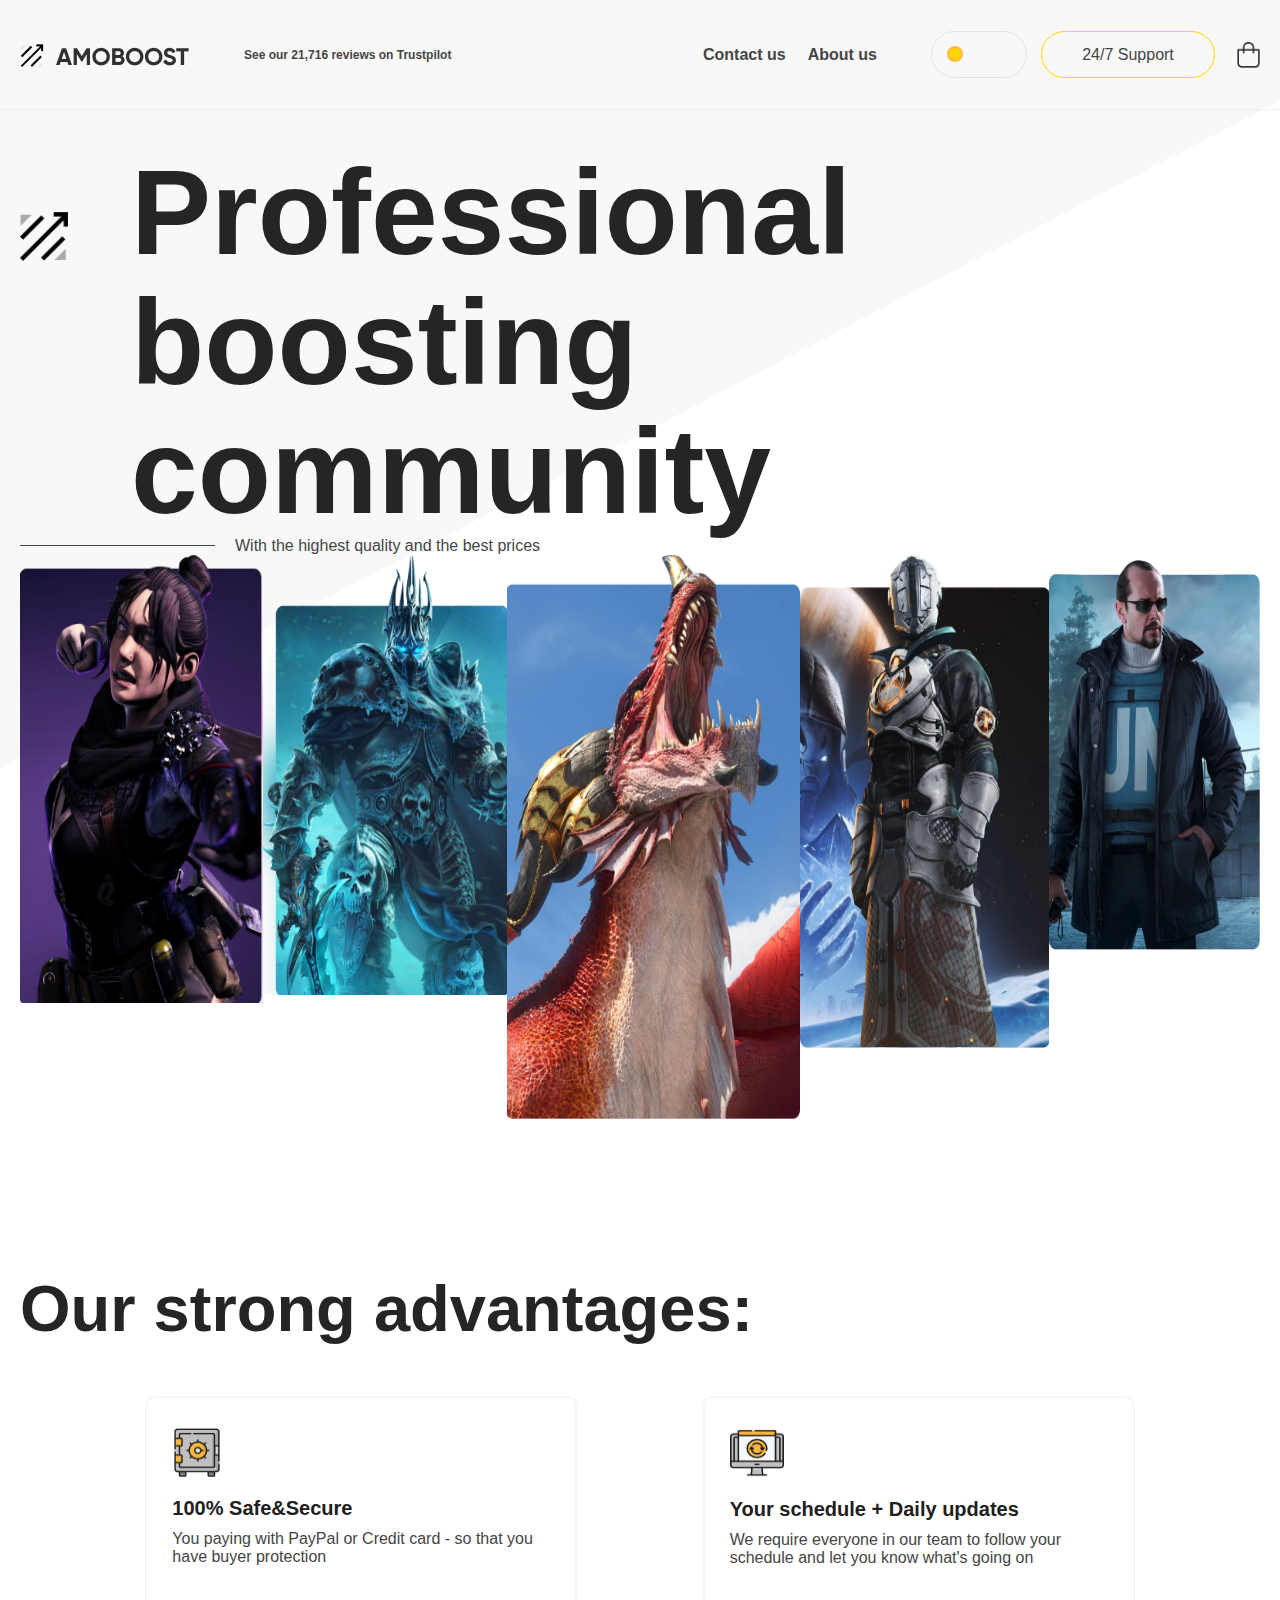
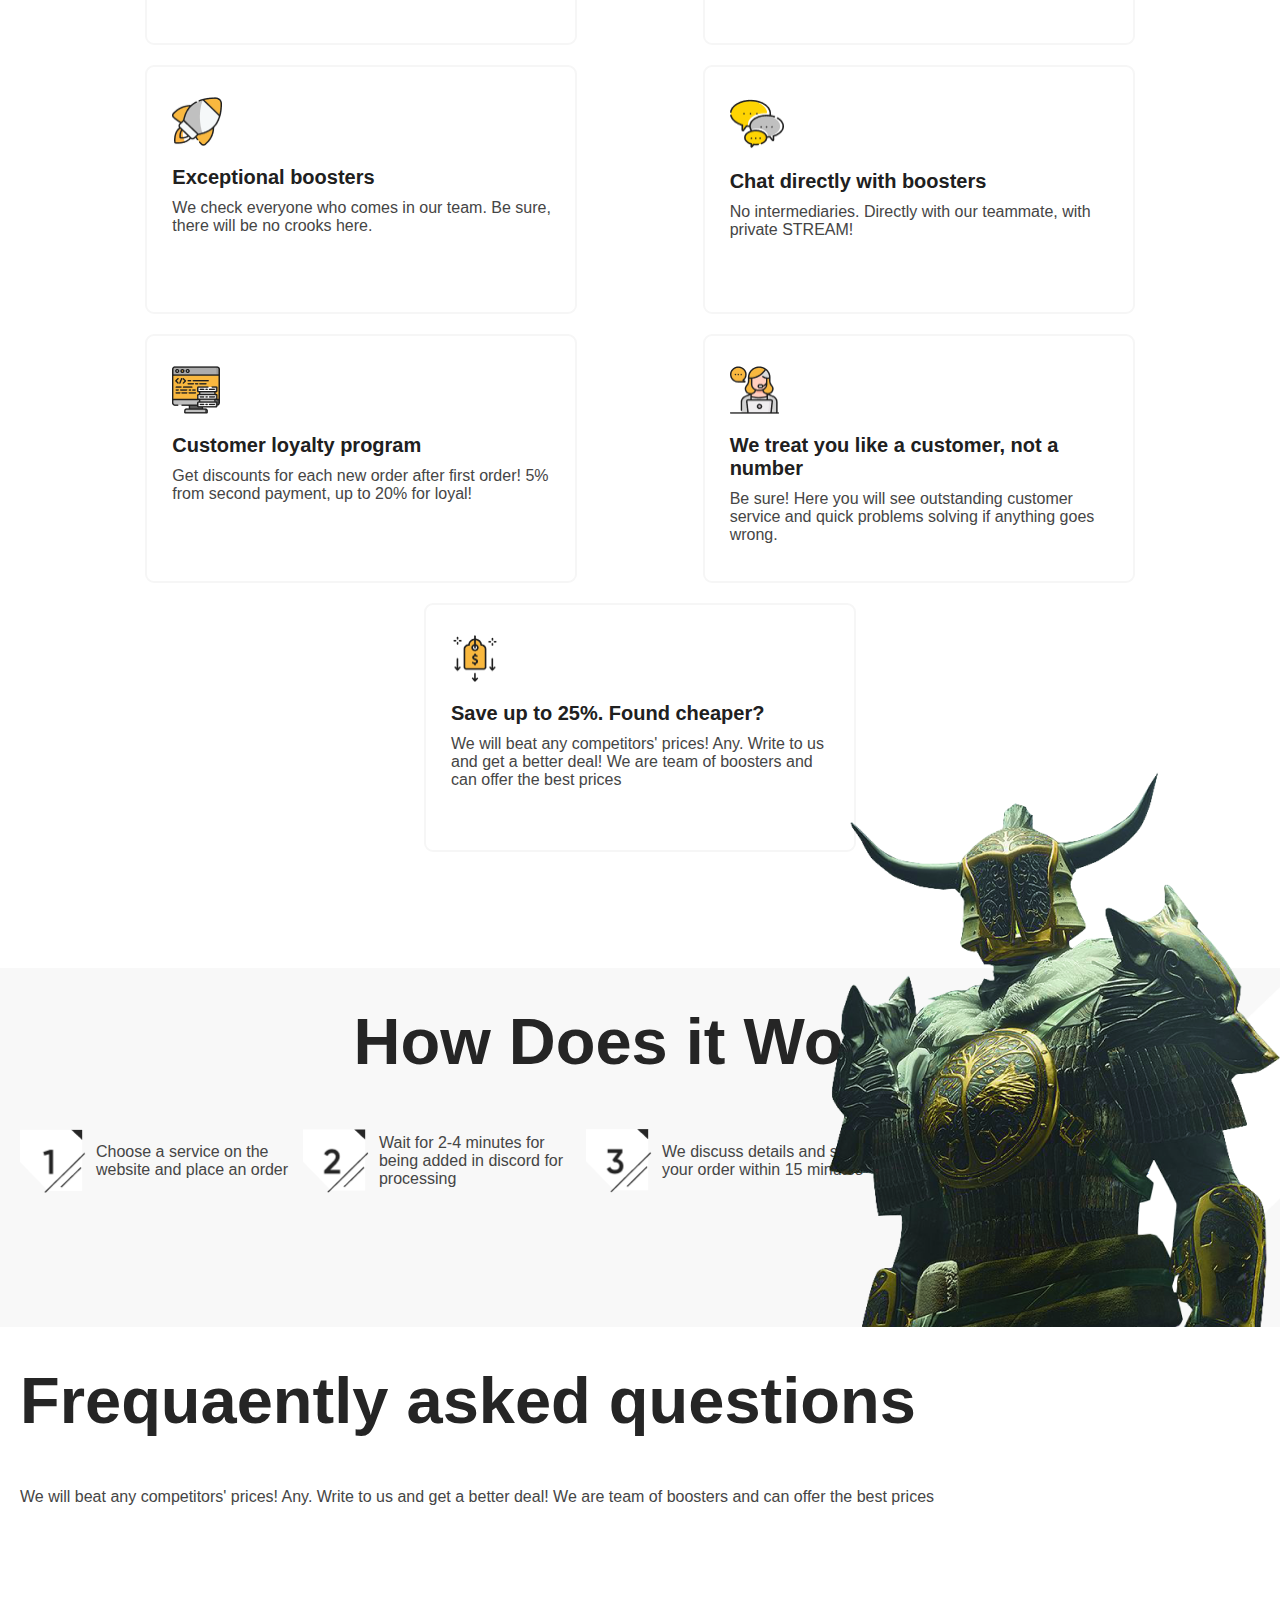
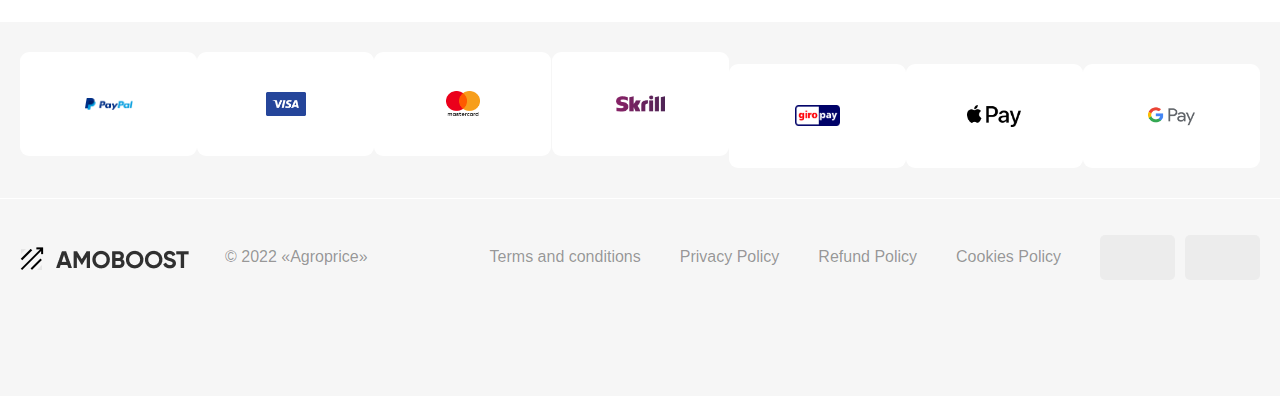
==== index.html @ 6c69661b "html" ====
<!DOCTYPE html>
<html lang="en">
  <head>
    <meta charset="UTF-8" />
    <meta http-equiv="X-UA-Compatible" content="IE=edge" />
    <meta name="viewport" content="width=device-width, initial-scale=1.0" />
    <title>AMOBOOST</title>
    <link href="https://fonts.cdnfonts.com/css/gilroy-bold" rel="stylesheet" />
    <link rel="stylesheet" href="style.css" />
  </head>
  <body>
    <header class="header">
      <div class="container header__contaiter">
        <div class="header__left-part">
          <img class="logo" src="./images/logo.png" alt="logo" />
        <p class="header__text">See our 21,716 reviews on Trustpilot</p>
        </div>
        <div class="header__right-part">
        <nav class="header__nav">
          
          <ul class="list header__transition">
            <li class="header__transition-item">Contact us</li>
            <li class="header__transition-item">About us</li></nav>
          </ul>
          <ul class="list header__switch ">
            <li></li>
            <li></li>
          </ul>
          <a class="link header__sap" class="link" href="">24/7 Support
</a>
          <a class="link header__basket" class="link" href="">  
            <img src="./images/Group.png" alt="" width="23" height="27">
          </a>
          </div>
      </div>
    </header>
    <main>
      <section class="section hero">
        <div class="container hero__container">
            <div class="hero__wrap" >
          <img class="hero__img" src="./images/logo_2.png" alt="" width="48" height="49" />
          <h1 class="title">Professional boosting community</h1>
          </div>
          <p class="hero_text">With the highest quality and the best prices</p>
       <img class="img-dragon" src="./images/Group 11_mob.png" alt="" width="320" height="292">
            <ul class="list hero__cardgame">
        <li><img src="./images/img.png" alt="" width="171" height="250"></li>
        <li><img src="./images/Img_1.png" alt="" width="156" height="221"></li>
        <li><img src="./images/Group-8.png" alt="" width="151" height="240"></li>
        
        <li><img src="./images/Group-9.png" alt="" width="150" height="230"></li>
       </ul>
       <div class="list hero__cardgame-tablet">
        <div>
          <img src="./images/img.png" alt="" width="168" height="256">
          <img src="./images/Img_1.png" alt="" width="170" height="246">
        </div><img src="./images/Group-11.png" alt="" width="320" height="473">
        <div><img src="./images/Group-8.png" alt="" width="168" height="256"><img src="./images/Group-9.png" alt="" width="167" height="243"></div>

       </div>
          <ul class="list hero__cardgame-desk">
          <li><img src="./images/Img_1.png" alt="" width="316" height="448"></li>
          <li><img src="./images/img.png" alt="" width="317" height="440"></li>
          <li><img src="./images/Group-11.png" alt="" width="382" height="564"></li>
          <li><img src="./images/Group-8.png" alt="" width="324" height="493"></li>
          <li><img src="./images/Group-9.png" alt="" width="274" height="395"></li>
        </ul>
      </section>
      <section class="section advantages">
        <div class="container advantages__container">
          <h2 class="secondary__title">Our strong advantages:</h2>
          <ul class="list advantages__list">
            <li class="advantages__item">
              <div class="adv_inner">
              <img class="advantages__img" src="./images/safe-deposit.png" alt="" width="50" height="49" />
              <h3 class="advantages__title">100% Safe&Secure</h3>
              <p class="advantages__text">You paying with PayPal or Credit card - so that you have buyer protection</p>
            </div>
            </li>
            <li class="advantages__item">
               <div class="adv_inner">
              <img class="advantages__img" src="./images/software.png" alt="" width="54" height="50" />
              <h3 class="advantages__title">Your schedule + Daily updates</h3>
              <p class="advantages__text">
                We require everyone in our team to follow your schedule and let you know what's going on
              </p></div>
            </li>
            <li class="advantages__item">
             <div class="adv_inner">
              <img class="advantages__img" src="./images/career.png" alt="" width="50" height="49" />
              <h3 class="advantages__title">Exceptional boosters</h3>
              <p class="advantages__text">
                We check everyone who comes in our team. Be sure, there will be no crooks here.
              </p></div>
            </li>
            <li class="advantages__item">
              <div class="adv_inner">
              <img class="advantages__img" src="./images/chat-box.png" alt="" width="54" height="53" />
              <h3 class="advantages__title">Chat directly with boosters</h3>
              <p class="advantages__text">No intermediaries. Directly with our teammate, with private STREAM!</p>
            </div></li>
            <li class="advantages__item">
              <div class="adv_inner">
              <img class="advantages__img" src="./images/data.png" alt="" width="48" height="48" />
              <h3 class="advantages__title">Сustomer loyalty program</h3>
              <p class="advantages__text">
                Get discounts for each new order after first order! 5% from second payment, up to 20% for loyal!
              </p></div>
            </li>
            <li class="advantages__item">
              <div class="adv_inner">
              <img class="advantages__img" src="./images/customer-service.png" alt="" width="49" height="48" />
              <h3 class="advantages__title">We treat you like a customer, not a number</h3>
              <p class="advantages__text">
                Be sure! Here you will see outstanding customer service and quick problems solving if anything goes
                wrong.
              </p></div>
            </li>
            <li class="advantages__item">
              <div class="adv_inner">
              <img class="advantages__img" src="./images/price-tag.png" alt="" width="48" height="47" />
              <h3 class="advantages__title">Save up to 25%. Found cheaper?</h3>
              <p class="advantages__text">
                We will beat any competitors' prices! Any. Write to us and get a better deal! We are team of boosters
                and can offer the best prices
              </p></div>
            </li>
          </ul>
        </div>
      </section>
      <section class="section howwork">
        <div class="container howwork__container">
          <h2 class="secondary__title">How Does it Work:</h2>
          
          <ul class="list howwork__list">
            <li class="howwork__item">
              <img src="./images/1.png" alt="" width="66" height="64" />
              <p class="howwork__text">Choose a service on the website and place an order</p>
            </li>
            <li class="howwork__item">
              <img src="./images/2.png" alt="" width="66" height="64" />
              <p class="howwork__text">Wait for 2-4 minutes for being added in discord for processing</p>
            </li>
            <li class="howwork__item">
              <img src="./images/3.png" alt="" width="66" height="64" />
              <p class="howwork__text">We discuss details and start your order within 15 minutes</p>
            </li>
            <li class="howwork__item">
              <img src="./images/4.png" alt="" width="66" height="64" />
              <p class="howwork__text">After completion leave a review to let others make the right choice!</p>
            </li>
          </ul>
       
          <img class="howwork__img" src="./images/111111.png" alt="" width="451" height="555">
        </div>
        </div>
      </section>
      <section class="section">
        <div class="container">
          <div>
            <h2 class="secondary__title">Frequaently asked questions</h2>
            <p>
              We will beat any competitors' prices! Any. Write to us and get a better deal! We are team of boosters and
              can offer the best prices
            </p>
          </div>
          <div></div>
        </div>
      </section>
      <section class="section payment">
        <div class="container payment__container">
          <ul class="list payment__list">
            <li class="payment__item">
              <img class="payment__img" src="./images/Square.png" alt="" width="48" ; height="12" />
            </li>
            <li class="payment__item">
              <img class="payment__img" src="./images/visa.png" alt="" width="40" ; height="24" />
            </li>
            <li class="payment__item">
              <img class="payment__img" src="./images/Mastercard-logo.png" alt="" width="34" ; height="25" />
            </li>
            <li class="payment__item">
              <img class="payment__img" src="./images/Skrill_logo.png" alt="" width="49" ; height="17" />
            </li>
            <li class="payment__item">
              <img class="payment__img" src="./images/giropay.png" alt="" width="45" ; height="21" />
            </li>
            <li class="payment__item">
              <img class="payment__img" src="./images/Apple_Pay_logo.png" alt="" width="54" ; height="22" />
            </li>
            <li class="payment__item">
              <img class="payment__img" src="./images/Google_Pay_Logo.png" alt="" width="47" ; height="22" />
            </li>
          </ul>
        </div>
      </section>
    </main>
    <footer>
      <div class="container footer__container">
        <div class="footer__left-part">
      <img src="./images/logo.png" alt="logo" />
      <p class="footer__text">© 2022 «Agroprice»</p></div>
      <div class="footer__right-part">
      <ul class="list footer__list-nav">
        <li class="footer__item-nav">
          <a class="link" href="">Terms and conditions</a> </li>
        <li class="footer__item-nav"><a class="link" href="">Privacy Policy</a></li>
        <li class="footer__item-nav"><a class="link" href="">Refund Policy</a></li>
        <li class="footer__item-nav"><a class="link" href="">Cookies Policy</a></li>
      </ul>
<ul class="list footer__switch-lang">
  <li></li>
  <li></li>
</ul>
<ul class="list footer__switch-cash">
  <li></li>
  <li></li>
</ul></div></div>
    </footer>
  </body>
</html>
---- style.css ----
:root {
  --main--color: #f6f6f6;
  --main-text-color: #454545;
  --accent-color: #ffd600;
  --secondary-accent-color: #50bd7c;
  --title-color: #252525;
  --secondary-title-color: #202020;
}
html {
  box-sizing: border-box;
}

h1,
h2,
h3,
p,
ul {
  margin: 0;
  padding: 0;
}

body {
  font-family: 'gilroy-bold', sans-serif;
  font-weight: 500;
  font-size: 16px;
  color: var(--main-text-color);
  margin: 0;
  background-image: url(./images/bg-hero.png);
  background-repeat: no-repeat;
  background-size: contain;
}

@media screen and (min-width: 768px) {
  body {
    background-image: url(./images/bg-hero-tablet.png);
  }
}
@media screen and (min-width: 1200px) {
  body {
    background-image: url(./images/bg-hero-desk.png);
  }
}

.link {
  text-decoration: none;
  color: inherit;
}

.list {
  list-style-type: none;
}

.container {
  max-width: 1800px;
  margin: 0 auto;
  padding: 0 20px 55px 20px;
}
@media screen and (min-width: 768px) {
  .container {
    padding-bottom: 65px;
  }
}
@media screen and (min-width: 1200px) {
  .container {
    padding-top: 36px;
    padding-bottom: 116px;
  }
}

.title {
  font-size: 28px;
  color: var(--title-color);
  line-height: 1.08;
}
@media screen and (min-width: 768px) {
  .title {
    font-size: 65px;
  }
}
@media screen and (min-width: 1200px) {
  .title {
    font-size: 120px;
  }
}

img {
  display: block;
  max-width: 100%;
}
.header {
  height: 112px;
}
.header__contaiter {
  display: flex;
  align-items: center;
  justify-content: space-between;
  border-bottom: 1px solid #efefef;
  padding-top: 31px;
  padding-bottom: 31px;
}
.header__left-part,
.header__right-part {
  display: flex;
  flex-wrap: wrap;
  align-items: center;
}
.logo {
  margin-right: 19px;
}
.header__nav {
  display: flex;
}
.header__text {
  font-size: 12px;
  font-weight: 700;
}
.header__transition {
  display: flex;
  font-weight: 700;
  margin-right: 54px;
}
.header__transition-item:last-child {
  margin-right: 0;
}
.header__transition-item {
  margin-right: 22px;
}
.header__transition-item:hover {
  color: var(--accent-color);
}
.header__switch {
  width: 94px;
  height: 45px;
  border: 1px solid rgba(0, 0, 0, 0.08);
  border-radius: 100px;
  margin-right: 14px;
}
.header__switch::before {
  content: '';
  display: inline-block;
  width: 12px;
  height: 12px;
  margin-top: 14px;
  margin-left: 15px;
  border: 2px solid #ffb74d;
  background-color: var(--accent-color);
  border-radius: 50%;
}
.header__sap {
  display: flex;
  flex-wrap: wrap;
  justify-content: center;
  align-content: center;
  width: 172px;
  height: 45px;
  border: 1px solid var(--accent-color);
  border-radius: 100px;
  margin-right: 22px;
}
.header__sap:hover {
  background-color: var(--accent-color);
}
.title {
  font-size: 28px;
  font-weight: 900;
  color: var(--title-color);
}
@media screen and (min-width: 768px) {
  .title {
    font-size: 65px;
  }
}
@media screen and (min-width: 1200px) {
  .title {
    font-size: 120px;
  }
}
.hero__wrap {
  display: flex;
}
.hero__img {
  padding-top: 64px;
  margin-right: 63px;
}
.hero_text {
  display: flex;
  align-items: center;
}
.hero_text::before {
  content: '';
  display: inline-block;
  width: 195px;
  height: 1px;
  margin-right: 20px;
  background-color: currentColor;
}
@media screen and (min-width: 768px) {
  .img-dragon {
    display: none;
  }
}
.hero__cardgame {
  column-count: 2;
}
@media screen and (min-width: 768px) {
  .hero__cardgame {
    display: none;
  }
}
.hero__cardgame-tablet {
  display: none;
}
@media screen and (min-width: 768px) {
  .hero__cardgame-tablet {
    display: flex;
  }
}
@media screen and (min-width: 1200px) {
  .hero__cardgame-tablet {
    display: none;
  }
}
.hero__cardgame-desk {
  display: none;
}
@media screen and (min-width: 1200px) {
  .hero__cardgame-desk {
    display: flex;
    justify-content: space-between;
  }
}
.advantages__list {
  display: flex;
  flex-wrap: wrap;
}

@media screen and (min-width: 1200px) {
  .advantages__list {
    justify-content: space-evenly;
  }
}
.advantages__item {
  width: 320px;
  height: 191px;
  border: 2px solid var(--main--color);
  border-radius: 9px;
  margin-bottom: 20px;
}
@media screen and (min-width: 768px) {
  .advantages__item {
    width: 355px;
    height: 239px;
  }
}
@media screen and (min-width: 1200px) {
  .advantages__item {
    width: 428px;
    height: 245px;
  }
}
.advantages__item:last-child {
  margin-bottom: 0;
}
.adv_inner {
  padding: 30px 15px 15px 25px;
}
.advantages__img {
  margin-bottom: 20px;
}
.advantages__title {
  font-size: 18px;
  font-weight: 700;
  margin-bottom: 10px;
  color: var(--secondary-title-color);
}
@media screen and (min-width: 768px) {
  .advantages__title {
    font-size: 20px;
  }
}

.howwork {
  background-color: var(--main--color);
}
@media screen and (min-width: 768px) {
  .howwork {
    background-image: url(./images/bg.png);
    background-repeat: no-repeat;
    background-size: cover;
  }
}
@media screen and (min-width: 1200px) {
  .howwork {
    background-image: url(./images/bg-desk.png);
  }
}
.howwork__container {
  position: relative;
}
.howwork .secondary__title {
  text-align: center;
}
.howwork__inner {
  display: flex;
}
@media screen and (min-width: 768px) {
  .howwork__list {
    column-count: 2;
  }
}
@media screen and (min-width: 1200px) {
  .howwork__list {
    display: flex;
  }
}
.howwork__item {
  display: flex;
  align-items: center;
  margin-bottom: 18px;
}
.howwork__item:last-child {
  margin-bottom: 0;
}
@media screen and (min-width: 1200px) {
  .howwork__item {
    width: 283px;
  }
}
.howwork__text {
  margin-left: 10px;
}

.howwork__img {
  display: none;
}
@media screen and (min-width: 1200px) {
  .howwork__img {
    display: block;
    position: absolute;
    right: 0;
    bottom: 0;
  }
}
.secondary__title {
  font-size: 28px;
  font-weight: 800;
  color: var(--title-color);
  margin-bottom: 22px;
}
@media screen and (min-width: 768px) {
  .secondary__title {
    font-size: 45px;
    margin-bottom: 38px;
  }
}
@media screen and (min-width: 1200px) {
  .secondary__title {
    font-size: 65px;
    margin-bottom: 50px;
  }
}
.payment {
  background-color: var(--main--color);
}
.payment__container {
  padding-top: 30px;
  padding-bottom: 30px;
  border-bottom: 1px solid #ffffff;
}
.payment__list {
  display: flex;
  flex-wrap: wrap;
  justify-content: space-evenly;
}
.payment__item {
  display: flex;
  flex-wrap: wrap;
  align-content: center;
  width: 73px;
  height: 42px;
  background-color: #ffffff;
  border-radius: 9px;
}
@media screen and (min-width: 768px) {
  .payment__item {
    width: 167px;
    height: 97px;
  }
}
@media screen and (min-width: 1200px) {
  .payment__item {
    width: 177px;
    height: 104px;
  }
}
.payment__item:nth-child(n + 5) {
  margin-top: 12px;
}
.payment__img {
  margin: 0 auto;
  max-width: 90%;
}
footer {
  background-color: var(--main--color);
}
.footer__container {
  display: flex;
  flex-wrap: wrap;
  justify-content: space-between;
}
.footer__text {
  font-weight: 300;
  color: rgba(16, 16, 16, 0.43);
}
.footer__left-part,
.footer__right-part {
  display: flex;
  flex-wrap: wrap;
  align-items: center;
}
.footer__list-nav {
  display: flex;
  flex-wrap: wrap;
}
.footer__item-nav {
  margin-right: 39px;
  font-weight: 300;
  color: rgba(16, 16, 16, 0.43);
}
.footer__switch-lang,
.footer__switch-cash {
  width: 75px;
  height: 45px;
  background: rgba(0, 0, 0, 0.04);
  border-radius: 5px;
}
.footer__switch-lang {
  margin-right: 10px;
}
/*Terms and conditions*/
.terms__title {
}
.terms__text {
}
.terms__title-secondary {
}
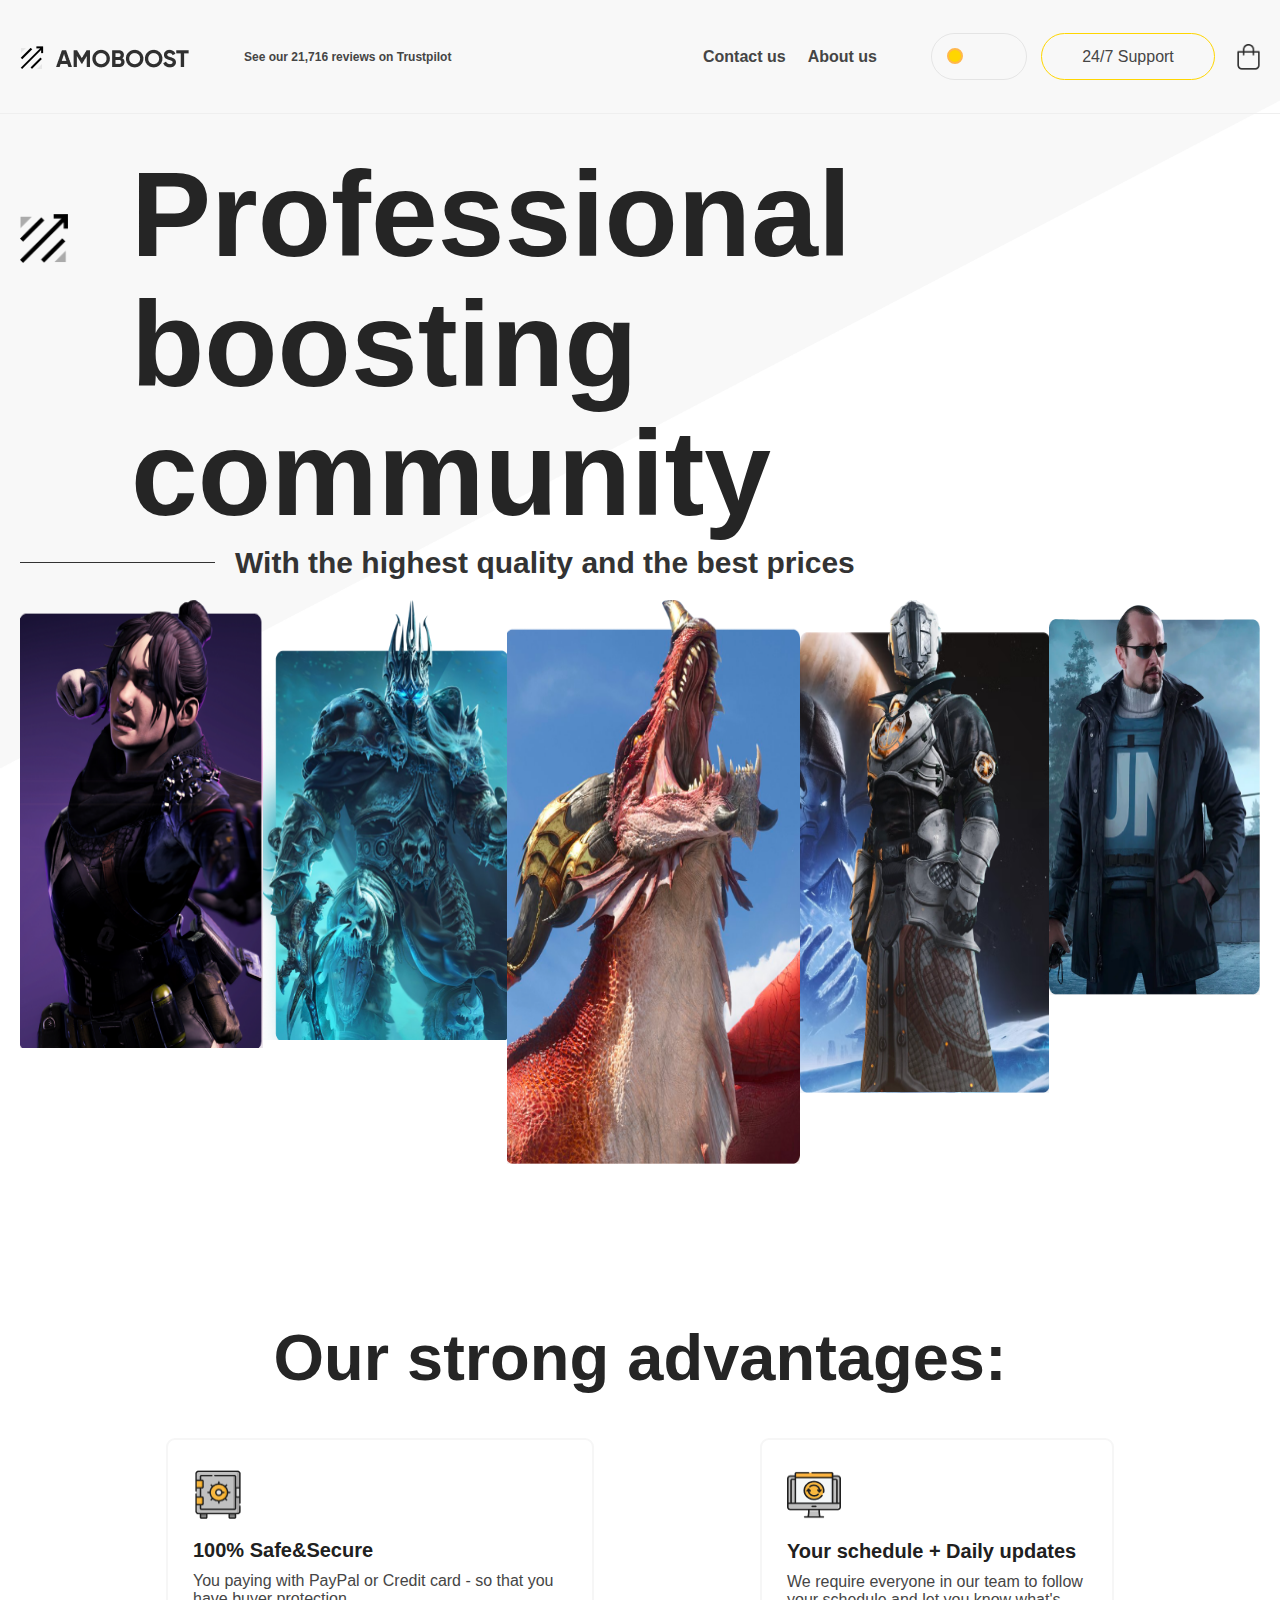
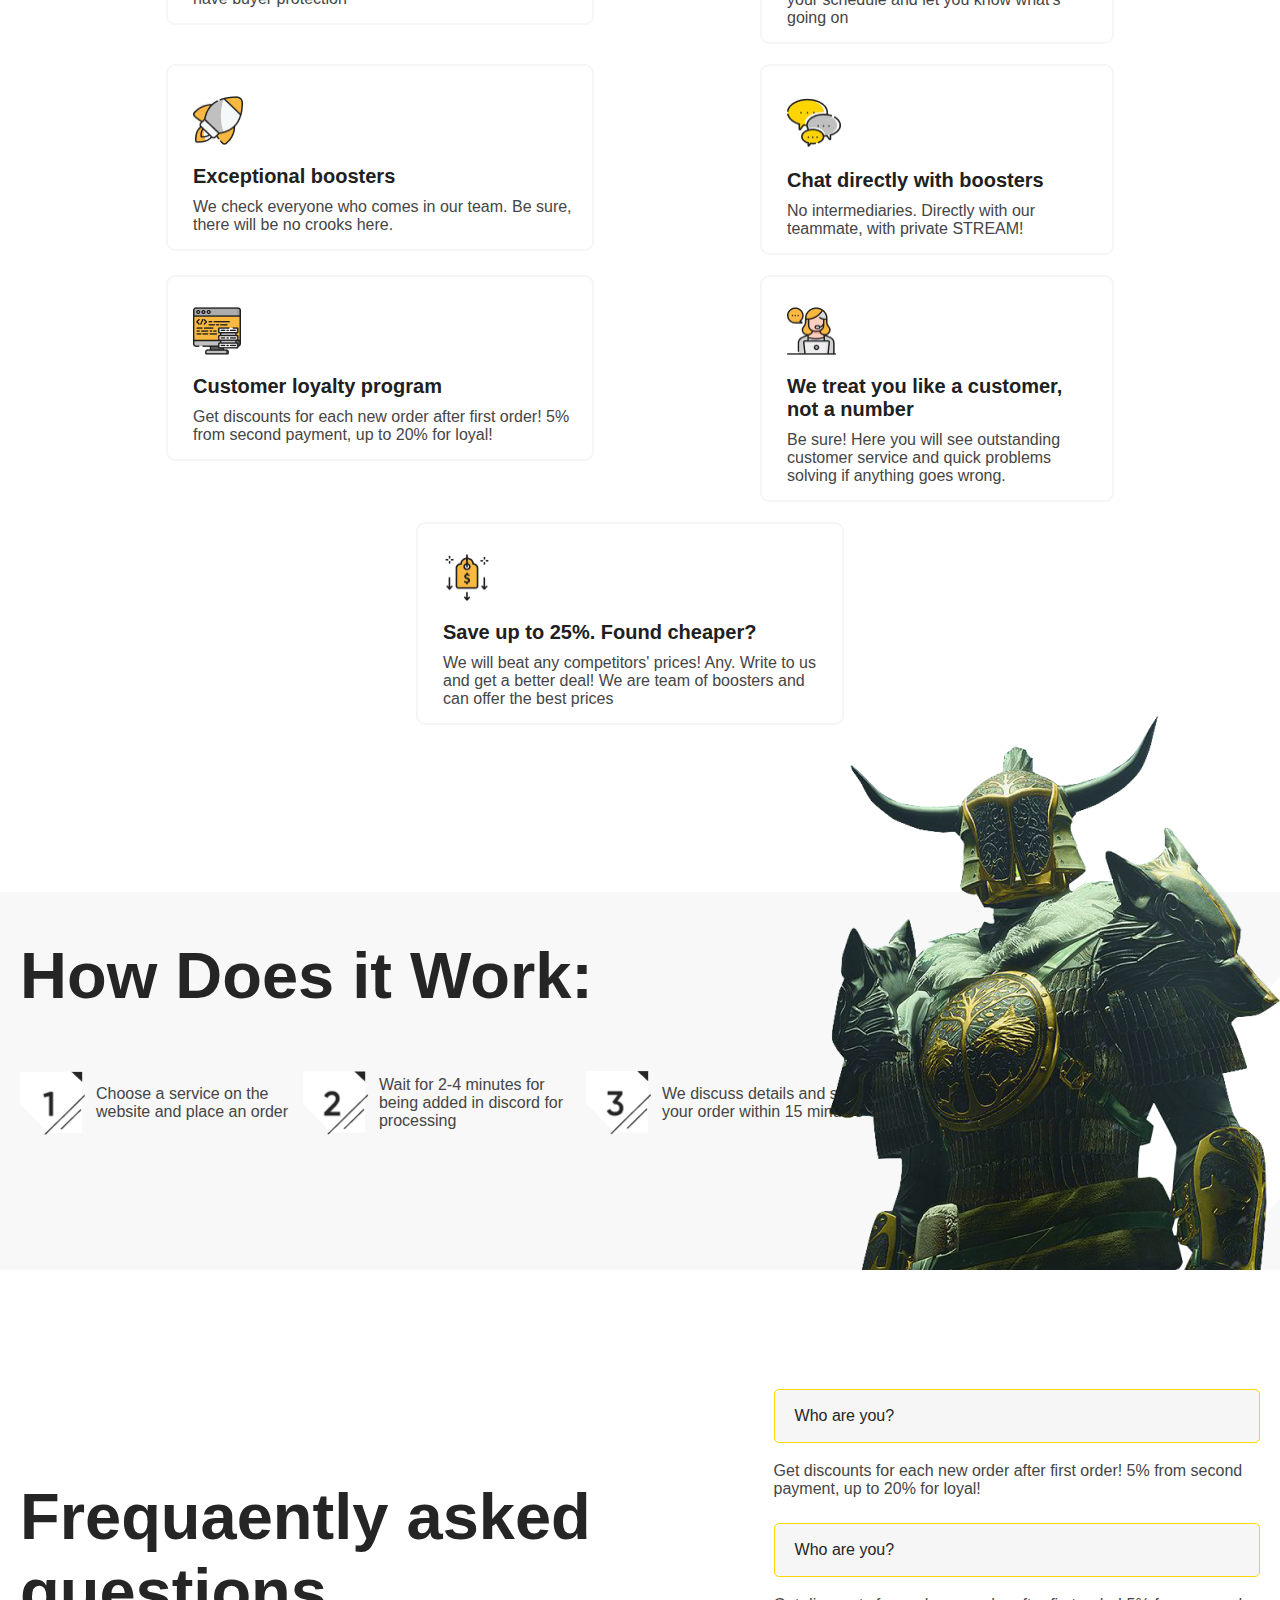
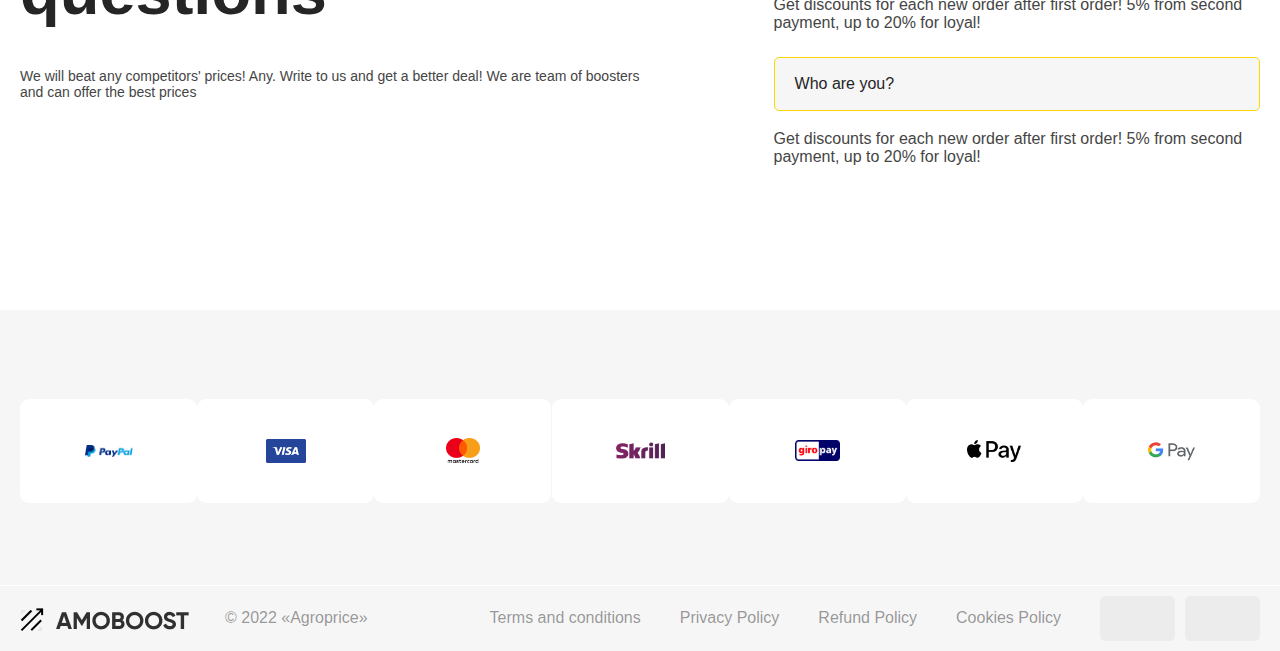
==== commit 116b68aa: "edits" ====
--- a/index.html
+++ b/index.html
@@ -68,19 +68,19 @@
       </section>
       <section class="section advantages">
         <div class="container advantages__container">
-          <h2 class="secondary__title">Our strong advantages:</h2>
+          <h2 class="secondary__title advantages__title">Our strong advantages:</h2>
           <ul class="list advantages__list">
             <li class="advantages__item">
               <div class="adv_inner">
               <img class="advantages__img" src="./images/safe-deposit.png" alt="" width="50" height="49" />
-              <h3 class="advantages__title">100% Safe&Secure</h3>
+              <h3 class="advantages__title-secondary">100% Safe&Secure</h3>
               <p class="advantages__text">You paying with PayPal or Credit card - so that you have buyer protection</p>
             </div>
             </li>
             <li class="advantages__item">
                <div class="adv_inner">
               <img class="advantages__img" src="./images/software.png" alt="" width="54" height="50" />
-              <h3 class="advantages__title">Your schedule + Daily updates</h3>
+              <h3 class="advantages__title-secondary">Your schedule + Daily updates</h3>
               <p class="advantages__text">
                 We require everyone in our team to follow your schedule and let you know what's going on
               </p></div>
@@ -88,7 +88,7 @@
             <li class="advantages__item">
              <div class="adv_inner">
               <img class="advantages__img" src="./images/career.png" alt="" width="50" height="49" />
-              <h3 class="advantages__title">Exceptional boosters</h3>
+              <h3 class="advantages__title-secondary">Exceptional boosters</h3>
               <p class="advantages__text">
                 We check everyone who comes in our team. Be sure, there will be no crooks here.
               </p></div>
@@ -96,13 +96,13 @@
             <li class="advantages__item">
               <div class="adv_inner">
               <img class="advantages__img" src="./images/chat-box.png" alt="" width="54" height="53" />
-              <h3 class="advantages__title">Chat directly with boosters</h3>
+              <h3 class="advantages__title-secondary">Chat directly with boosters</h3>
               <p class="advantages__text">No intermediaries. Directly with our teammate, with private STREAM!</p>
             </div></li>
             <li class="advantages__item">
               <div class="adv_inner">
               <img class="advantages__img" src="./images/data.png" alt="" width="48" height="48" />
-              <h3 class="advantages__title">Сustomer loyalty program</h3>
+              <h3 class="advantages__title-secondary">Сustomer loyalty program</h3>
               <p class="advantages__text">
                 Get discounts for each new order after first order! 5% from second payment, up to 20% for loyal!
               </p></div>
@@ -110,7 +110,7 @@
             <li class="advantages__item">
               <div class="adv_inner">
               <img class="advantages__img" src="./images/customer-service.png" alt="" width="49" height="48" />
-              <h3 class="advantages__title">We treat you like a customer, not a number</h3>
+              <h3 class="advantages__title-secondary">We treat you like a customer, not a number</h3>
               <p class="advantages__text">
                 Be sure! Here you will see outstanding customer service and quick problems solving if anything goes
                 wrong.
@@ -119,7 +119,7 @@
             <li class="advantages__item">
               <div class="adv_inner">
               <img class="advantages__img" src="./images/price-tag.png" alt="" width="48" height="47" />
-              <h3 class="advantages__title">Save up to 25%. Found cheaper?</h3>
+              <h3 class="advantages__title-secondary">Save up to 25%. Found cheaper?</h3>
               <p class="advantages__text">
                 We will beat any competitors' prices! Any. Write to us and get a better deal! We are team of boosters
                 and can offer the best prices
@@ -130,7 +130,7 @@
       </section>
       <section class="section howwork">
         <div class="container howwork__container">
-          <h2 class="secondary__title">How Does it Work:</h2>
+          <h2 class="secondary__title howwork__title">How Does it Work:</h2>
           
           <ul class="list howwork__list">
             <li class="howwork__item">
@@ -153,19 +153,36 @@
        
           <img class="howwork__img" src="./images/111111.png" alt="" width="451" height="555">
         </div>
-        </div>
-      </section>
-      <section class="section">
-        <div class="container">
-          <div>
-            <h2 class="secondary__title">Frequaently asked questions</h2>
-            <p>
+        
+      </section>
+      <section class="section questions">
+        <div class="container questions__container">
+          <div class="questions__left-part" >
+            <h2 class="secondary__title questions__title">Frequaently asked questions</h2>
+            <p class="questions__text" >
               We will beat any competitors' prices! Any. Write to us and get a better deal! We are team of boosters and
               can offer the best prices
             </p>
           </div>
-          <div></div>
-        </div>
+          <div class="questions__right-part" >
+
+            <ul class="list faq__list">
+              <li class="faq__item active">
+               <p class="faq__title">Who are you?</p>
+              <p class="faq__text">Get discounts for each new order after first order! 5% from second payment, up to 20% for loyal!
+</p>
+            </li>
+            <li class="faq__item">
+            <p class="faq__title">Who are you?</p>
+              <p class="faq__text">Get discounts for each new order after first order! 5% from second payment, up to 20% for loyal!
+</p>
+            </li>
+            <li class="faq__item">
+             <p class="faq__title">Who are you?</p>
+              <p class="faq__text">Get discounts for each new order after first order! 5% from second payment, up to 20% for loyal!
+</p>
+            </li></ul>
+</div>
       </section>
       <section class="section payment">
         <div class="container payment__container">
--- a/style.css
+++ b/style.css
@@ -53,7 +53,7 @@
 .container {
   max-width: 1800px;
   margin: 0 auto;
-  padding: 0 20px 55px 20px;
+  padding: 0 20px;
 }
 @media screen and (min-width: 768px) {
   .container {
@@ -87,16 +87,22 @@
   display: block;
   max-width: 100%;
 }
-.header {
-  height: 112px;
+a {
+  cursor: pointer;
 }
 .header__contaiter {
   display: flex;
   align-items: center;
   justify-content: space-between;
   border-bottom: 1px solid #efefef;
-  padding-top: 31px;
-  padding-bottom: 31px;
+  padding-top: 20px;
+  padding-bottom: 20px;
+}
+@media screen and (min-width: 1200px) {
+  .header__contaiter {
+    padding-top: 33px;
+    padding-bottom: 33px;
+  }
 }
 .header__left-part,
 .header__right-part {
@@ -129,12 +135,19 @@
   color: var(--accent-color);
 }
 .header__switch {
-  width: 94px;
+  width: 70px;
   height: 45px;
   border: 1px solid rgba(0, 0, 0, 0.08);
-  border-radius: 100px;
+  border-radius: 5px;
   margin-right: 14px;
 }
+@media screen and (min-width: 768px) {
+  .header__switch {
+    width: 94px;
+    border-radius: 100px;
+  }
+}
+
 .header__switch::before {
   content: '';
   display: inline-block;
@@ -160,41 +173,86 @@
 .header__sap:hover {
   background-color: var(--accent-color);
 }
+
+.hero__container {
+  padding-top: 34px;
+  padding-bottom: 54px;
+}
+@media screen and (min-width: 768px) {
+  .hero__container {
+    padding-top: 25px;
+    padding-bottom: 64px;
+  }
+}
+@media screen and (min-width: 1200px) {
+  .hero__container {
+    padding-top: 36px;
+    padding-bottom: 120px;
+  }
+}
+.hero__wrap {
+  display: flex;
+}
+.hero__img {
+  padding-top: 64px;
+  margin-right: 63px;
+}
 .title {
   font-size: 28px;
   font-weight: 900;
   color: var(--title-color);
+  margin-bottom: 3px;
 }
 @media screen and (min-width: 768px) {
   .title {
     font-size: 65px;
+    margin-bottom: 20px;
   }
 }
 @media screen and (min-width: 1200px) {
   .title {
     font-size: 120px;
-  }
-}
-.hero__wrap {
-  display: flex;
-}
-.hero__img {
-  padding-top: 64px;
-  margin-right: 63px;
+    margin-bottom: 7px;
+  }
 }
 .hero_text {
+  font-size: 14px;
+  font-weight: 600;
   display: flex;
   align-items: center;
+  color: #333333;
+}
+@media screen and (min-width: 768px) {
+  .hero_text {
+    font-size: 18px;
+    margin-bottom: 22px;
+  }
+}
+@media screen and (min-width: 1200px) {
+  .hero_text {
+    font-size: 30px;
+    margin-bottom: 20px;
+  }
 }
 .hero_text::before {
   content: '';
   display: inline-block;
-  width: 195px;
+  width: 56px;
   height: 1px;
   margin-right: 20px;
   background-color: currentColor;
 }
 @media screen and (min-width: 768px) {
+  .hero_text::before {
+    width: 66px;
+  }
+}
+@media screen and (min-width: 1200px) {
+  .hero_text::before {
+    width: 195px;
+  }
+}
+@media screen and (min-width: 768px) {
   .img-dragon {
     display: none;
   }
@@ -229,6 +287,48 @@
     justify-content: space-between;
   }
 }
+.advantages__container {
+  padding-bottom: 56px;
+}
+@media screen and (min-width: 768px) {
+  .advantages__container {
+    padding-bottom: 70px;
+  }
+}
+@media screen and (min-width: 1200px) {
+  .advantages__container {
+    padding-bottom: 167px;
+  }
+}
+.secondary__title {
+  font-size: 28px;
+  font-weight: 800;
+  color: var(--title-color);
+}
+@media screen and (min-width: 768px) {
+  .secondary__title {
+    font-size: 45px;
+  }
+}
+@media screen and (min-width: 1200px) {
+  .secondary__title {
+    font-size: 65px;
+  }
+}
+.advantages__title {
+  text-align: center;
+  padding-bottom: 22px;
+}
+@media screen and (min-width: 768px) {
+  .advantages__title {
+    padding-bottom: 38px;
+  }
+}
+@media screen and (min-width: 1200px) {
+  .advantages__title {
+    padding-bottom: 43px;
+  }
+}
 .advantages__list {
   display: flex;
   flex-wrap: wrap;
@@ -241,21 +341,23 @@
 }
 .advantages__item {
   width: 320px;
-  height: 191px;
+  height: fit-content;
   border: 2px solid var(--main--color);
   border-radius: 9px;
   margin-bottom: 20px;
 }
 @media screen and (min-width: 768px) {
   .advantages__item {
-    width: 355px;
-    height: 239px;
+    width: 350px;
+  }
+  .advantages__item:nth-child(2n + 1) {
+    width: 424px;
+    margin-right: 20px;
   }
 }
 @media screen and (min-width: 1200px) {
   .advantages__item {
-    width: 428px;
-    height: 245px;
+    margin-right: 0;
   }
 }
 .advantages__item:last-child {
@@ -267,14 +369,14 @@
 .advantages__img {
   margin-bottom: 20px;
 }
-.advantages__title {
+.advantages__title-secondary {
   font-size: 18px;
   font-weight: 700;
   margin-bottom: 10px;
   color: var(--secondary-title-color);
 }
 @media screen and (min-width: 768px) {
-  .advantages__title {
+  .advantages__title-secondary {
     font-size: 20px;
   }
 }
@@ -296,9 +398,36 @@
 }
 .howwork__container {
   position: relative;
-}
-.howwork .secondary__title {
+  padding-top: 52px;
+  padding-bottom: 56px;
+}
+@media screen and (min-width: 768px) {
+  .howwork__container {
+    padding-top: 64px;
+    padding-bottom: 70px;
+  }
+}
+@media screen and (min-width: 1200px) {
+  .howwork__container {
+    padding-top: 46px;
+    padding-bottom: 117px;
+  }
+}
+
+.howwork__title {
   text-align: center;
+  margin-bottom: 22px;
+}
+@media screen and (min-width: 768px) {
+  .howwork__title {
+    text-align: inherit;
+    margin-bottom: 38px;
+  }
+}
+@media screen and (min-width: 1200px) {
+  .howwork__title {
+    margin-bottom: 58px;
+  }
 }
 .howwork__inner {
   display: flex;
@@ -341,22 +470,85 @@
     bottom: 0;
   }
 }
-.secondary__title {
-  font-size: 28px;
-  font-weight: 800;
+
+.questions__container {
+  padding-top: 52px;
+  padding-bottom: 59px;
+}
+@media screen and (min-width: 768px) {
+  .questions__container {
+    padding-top: 63px;
+    padding-bottom: 70px;
+  }
+}
+@media screen and (min-width: 1200px) {
+  .questions__container {
+    display: flex;
+    align-items: center;
+    padding-top: 119px;
+    padding-bottom: 119px;
+  }
+}
+@media screen and (min-width: 1200px) {
+  .questions__left-part {
+    margin-right: 113px;
+  }
+}
+.questions__title {
+  margin-bottom: 16px;
+}
+
+@media screen and (min-width: 1200px) {
+  .questions__title {
+    margin-bottom: 39px;
+  }
+}
+.questions__text {
+  font-size: 14px;
+  margin-bottom: 22px;
+}
+@media screen and (min-width: 768px) {
+  .questions__text {
+    margin-bottom: 31px;
+  }
+}
+@media screen and (min-width: 1200px) {
+  .questions__text {
+    margin-bottom: 0;
+  }
+}
+.faq__title {
+  background: #f6f6f6;
+  border: 1px solid #ffd600;
+  border-radius: 5px;
+  padding: 12px 16px;
+  margin-bottom: 7px;
   color: var(--title-color);
-  margin-bottom: 22px;
-}
-@media screen and (min-width: 768px) {
-  .secondary__title {
-    font-size: 45px;
-    margin-bottom: 38px;
-  }
-}
-@media screen and (min-width: 1200px) {
-  .secondary__title {
-    font-size: 65px;
-    margin-bottom: 50px;
+}
+@media screen and (min-width: 768px) {
+  .faq__title {
+    padding: 17px 20px;
+    margin-bottom: 15px;
+  }
+}
+@media screen and (min-width: 1200px) {
+  .faq__title {
+    margin-bottom: 19px;
+  }
+}
+.faq__text {
+  font-size: 14px;
+  margin-bottom: 21px;
+}
+@media screen and (min-width: 768px) {
+  .faq__text {
+    font-size: 16px;
+    margin-bottom: 15px;
+  }
+}
+@media screen and (min-width: 1200px) {
+  .faq__text {
+    margin-bottom: 25px;
   }
 }
 .payment {
@@ -366,6 +558,18 @@
   padding-top: 30px;
   padding-bottom: 30px;
   border-bottom: 1px solid #ffffff;
+}
+@media screen and (min-width: 768px) {
+  .payment__container {
+    padding-top: 40px;
+    padding-bottom: 31px;
+  }
+}
+@media screen and (min-width: 1200px) {
+  .payment__container {
+    padding-top: 77px;
+    padding-bottom: 82px;
+  }
 }
 .payment__list {
   display: flex;
@@ -380,6 +584,7 @@
   height: 42px;
   background-color: #ffffff;
   border-radius: 9px;
+  margin-top: 12px;
 }
 @media screen and (min-width: 768px) {
   .payment__item {
@@ -393,9 +598,7 @@
     height: 104px;
   }
 }
-.payment__item:nth-child(n + 5) {
-  margin-top: 12px;
-}
+
 .payment__img {
   margin: 0 auto;
   max-width: 90%;
@@ -407,6 +610,20 @@
   display: flex;
   flex-wrap: wrap;
   justify-content: space-between;
+  padding-top: 22px;
+  padding-bottom: 29px;
+}
+@media screen and (min-width: 768px) {
+  .footer__container {
+    padding-top: 16px;
+    padding-bottom: 25px;
+  }
+}
+@media screen and (min-width: 1200px) {
+  .footer__container {
+    padding-top: 10px;
+    padding-bottom: 10px;
+  }
 }
 .footer__text {
   font-weight: 300;
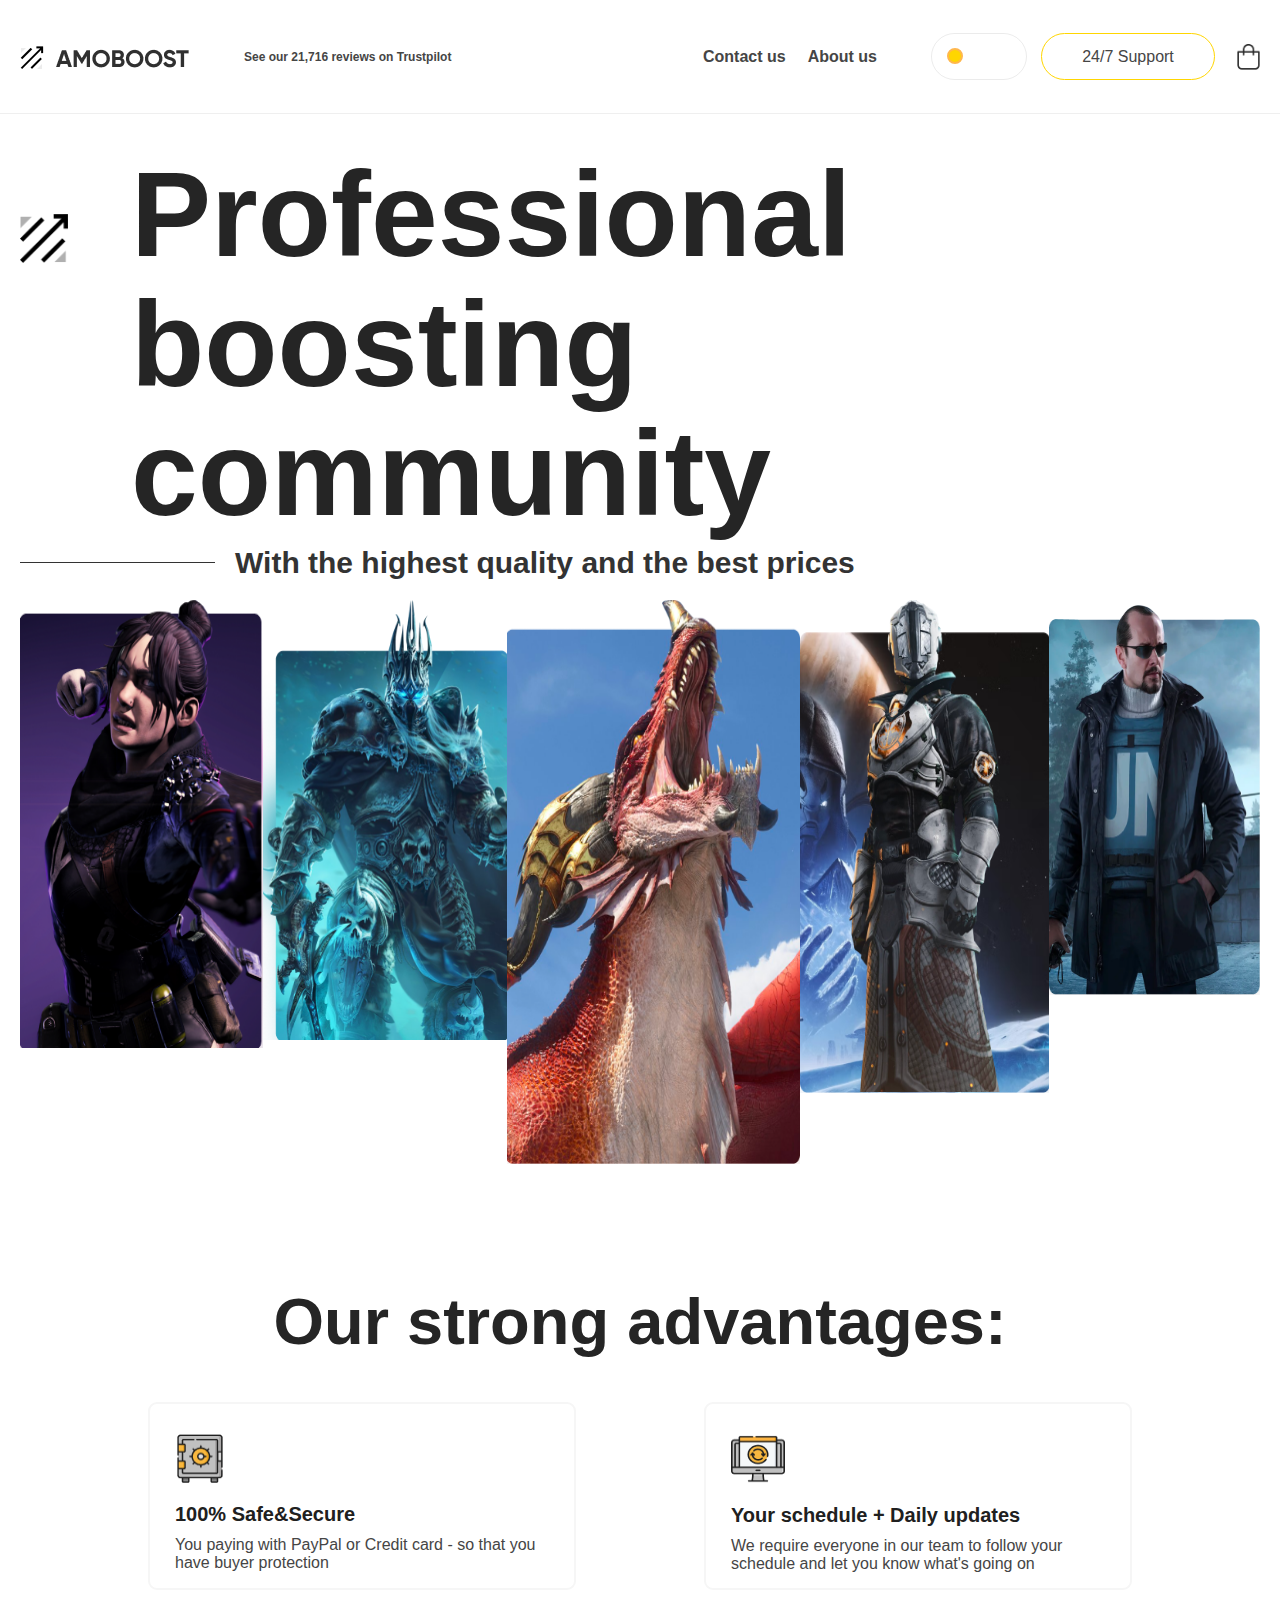
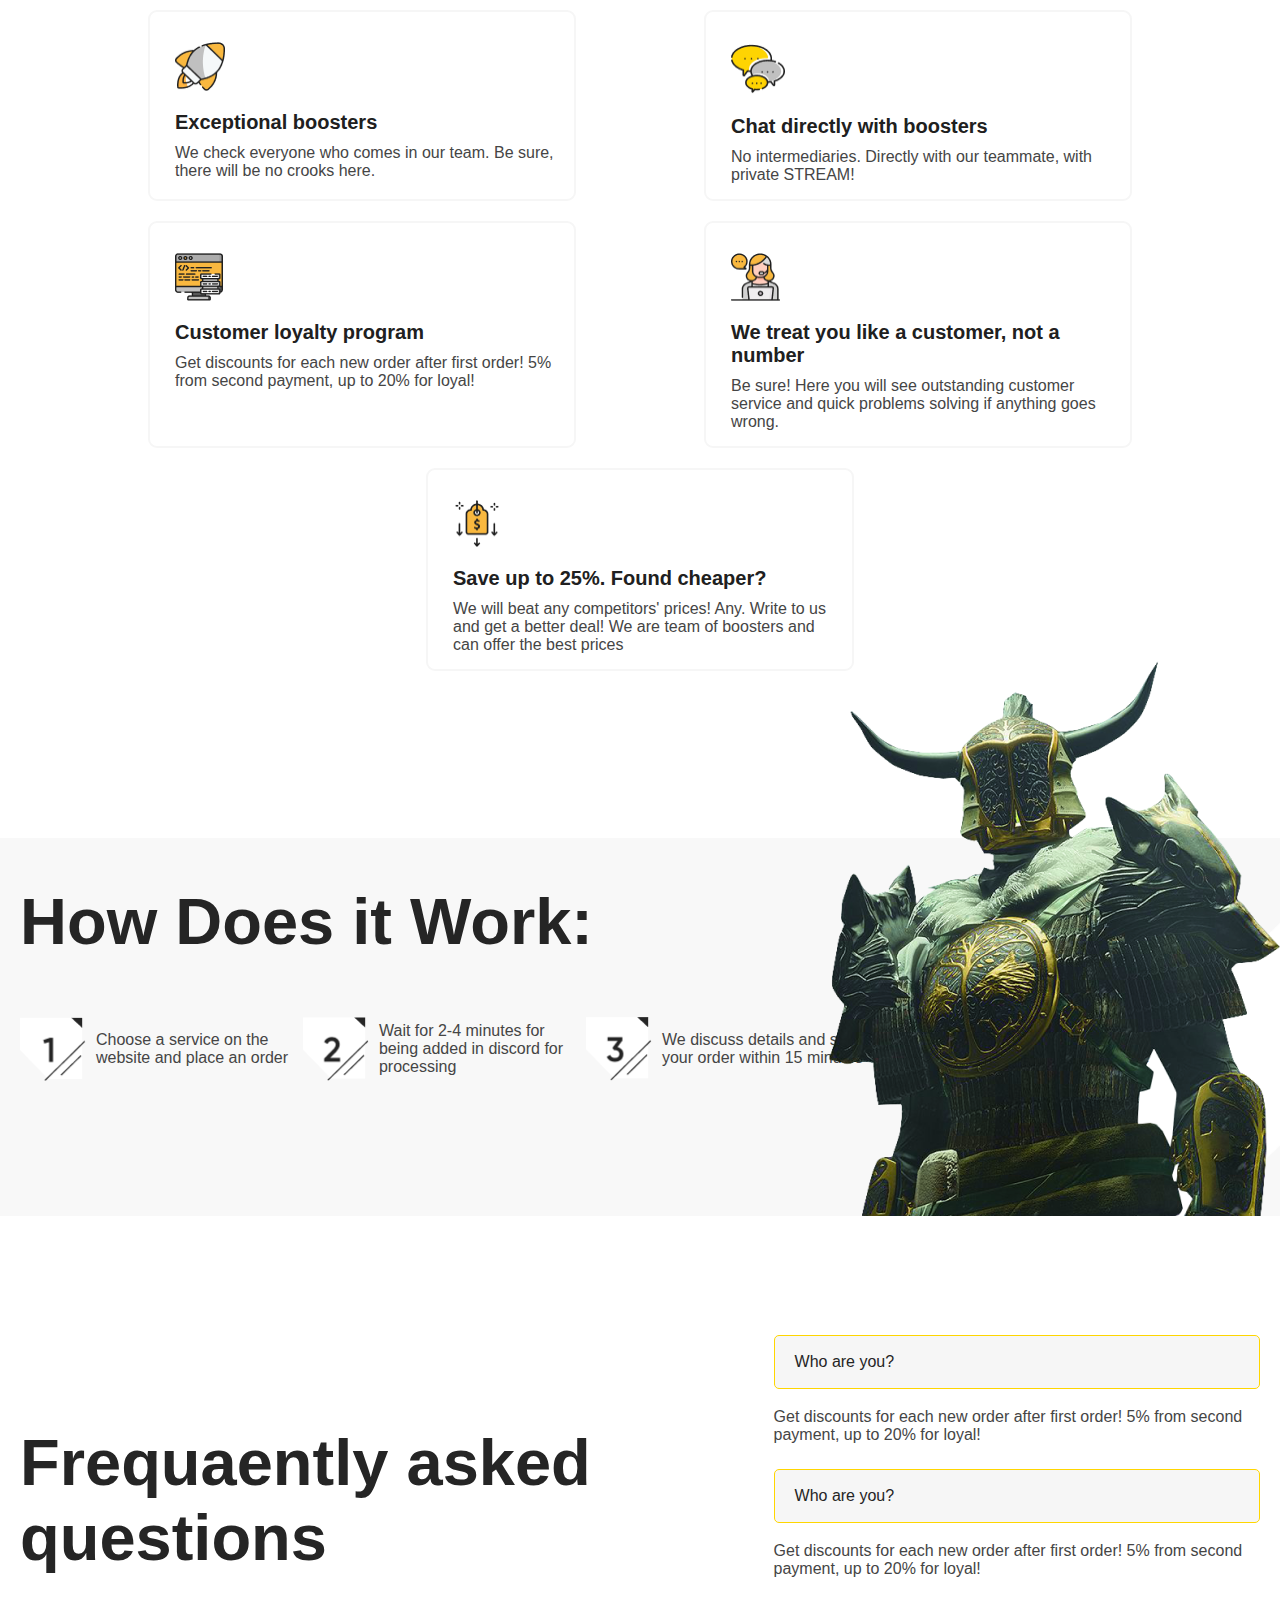
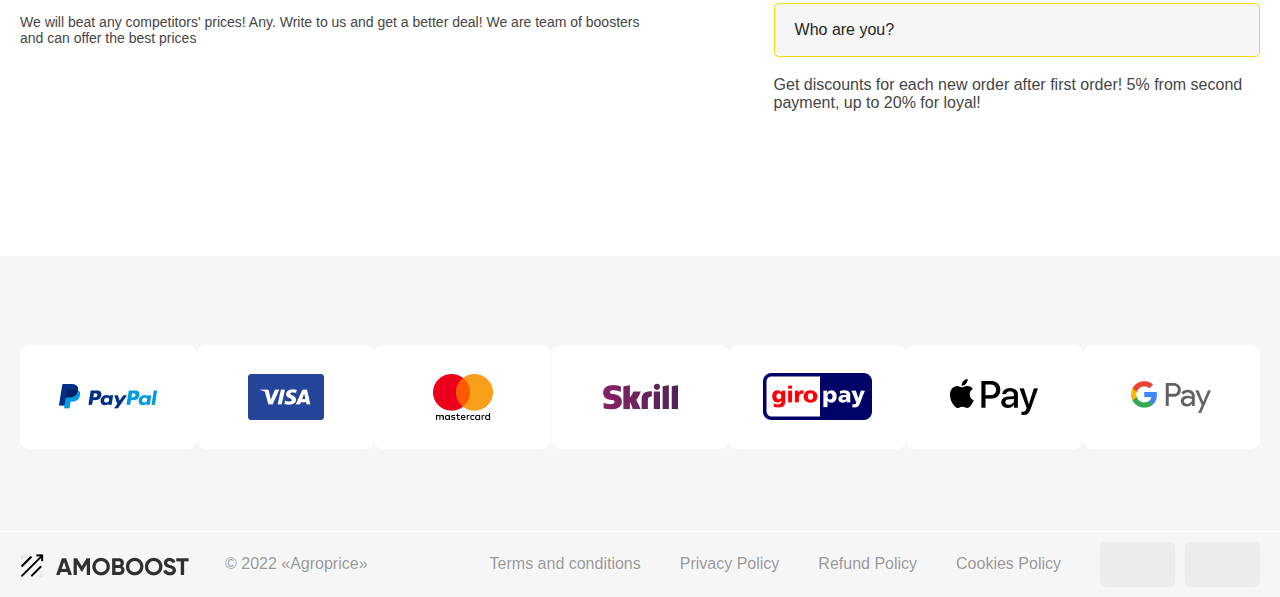
==== commit d750a221: "bg test" ====
--- a/index.html
+++ b/index.html
@@ -188,25 +188,53 @@
         <div class="container payment__container">
           <ul class="list payment__list">
             <li class="payment__item">
-              <img class="payment__img" src="./images/Square.png" alt="" width="48" ; height="12" />
-            </li>
-            <li class="payment__item">
-              <img class="payment__img" src="./images/visa.png" alt="" width="40" ; height="24" />
-            </li>
-            <li class="payment__item">
-              <img class="payment__img" src="./images/Mastercard-logo.png" alt="" width="34" ; height="25" />
-            </li>
-            <li class="payment__item">
-              <img class="payment__img" src="./images/Skrill_logo.png" alt="" width="49" ; height="17" />
-            </li>
-            <li class="payment__item">
-              <img class="payment__img" src="./images/giropay.png" alt="" width="45" ; height="21" />
-            </li>
-            <li class="payment__item">
-              <img class="payment__img" src="./images/Apple_Pay_logo.png" alt="" width="54" ; height="22" />
-            </li>
-            <li class="payment__item">
-              <img class="payment__img" src="./images/Google_Pay_Logo.png" alt="" width="47" ; height="22" />
+              <picture class="payment__img">
+                <source media="(min-width: 1024px )" srcset="./images/pay_home/1-desk.png">
+                <source media="(min-width:768px)" srcset="./images/pay_home/1-tab.png">
+                <img src="./images/pay_home/1.png" alt="">
+              </picture>
+            </li>
+            <li class="payment__item">
+               <picture class="payment__img" >
+                <source media="(min-width: 1024px )" srcset="./images/pay_home/2-desk.png">
+                <source media="(min-width:768px)" srcset="./images/pay_home/2-tab.png">
+                <img src="./images/pay_home/2.png" alt="">
+              </picture>
+            </li>
+            <li class="payment__item">
+               <picture class="payment__img" >
+                <source media="(min-width: 1024px )" srcset="./images/pay_home/3-desk.png">
+                <source media="(min-width:768px)" srcset="./images/pay_home/3-tab.png">
+                <img src="./images/pay_home/3.png" alt="">
+              </picture>
+            </li>
+            <li class="payment__item">
+               <picture class="payment__img" >
+                <source media="(min-width: 1024px )" srcset="./images/pay_home/4-desk.png">
+                <source media="(min-width:768px)" srcset="./images/pay_home/4-tab.png">
+                <img src="./images/pay_home/4.png" alt="">
+              </picture>
+            </li>
+            <li class="payment__item">
+            <picture class="payment__img" >
+                <source media="(min-width: 1024px )" srcset="./images/pay_home/5-desk.png">
+                <source media="(min-width:768px)" srcset="./images/pay_home/5-tab.png">
+                <img src="./images/pay_home/5.png" alt="">
+              </picture>
+            </li>
+            <li class="payment__item">
+               <picture class="payment__img" >
+                <source media="(min-width: 1024px )" srcset="./images/pay_home/6-desk.png">
+                <source media="(min-width:768px)" srcset="./images/pay_home/6-tab.png">
+                <img src="./images/pay_home/6.png" alt="">
+              </picture>
+            </li>
+            <li class="payment__item">
+              <picture class="payment__img" >
+                <source media="(min-width: 1024px )" srcset="./images/pay_home/7-desk.png">
+                <source media="(min-width:768px)" srcset="./images/pay_home/7-tab.png">
+                <img src="./images/pay_home/7.png" alt="">
+              </picture>
             </li>
           </ul>
         </div>
--- a/style.css
+++ b/style.css
@@ -25,20 +25,6 @@
   font-size: 16px;
   color: var(--main-text-color);
   margin: 0;
-  background-image: url(./images/bg-hero.png);
-  background-repeat: no-repeat;
-  background-size: contain;
-}
-
-@media screen and (min-width: 768px) {
-  body {
-    background-image: url(./images/bg-hero-tablet.png);
-  }
-}
-@media screen and (min-width: 1200px) {
-  body {
-    background-image: url(./images/bg-hero-desk.png);
-  }
 }
 
 .link {
@@ -55,18 +41,6 @@
   margin: 0 auto;
   padding: 0 20px;
 }
-@media screen and (min-width: 768px) {
-  .container {
-    padding-bottom: 65px;
-  }
-}
-@media screen and (min-width: 1200px) {
-  .container {
-    padding-top: 36px;
-    padding-bottom: 116px;
-  }
-}
-
 .title {
   font-size: 28px;
   color: var(--title-color);
@@ -77,7 +51,7 @@
     font-size: 65px;
   }
 }
-@media screen and (min-width: 1200px) {
+@media screen and (min-width: 1024px) {
   .title {
     font-size: 120px;
   }
@@ -98,7 +72,7 @@
   padding-top: 20px;
   padding-bottom: 20px;
 }
-@media screen and (min-width: 1200px) {
+@media screen and (min-width: 1024px) {
   .header__contaiter {
     padding-top: 33px;
     padding-bottom: 33px;
@@ -159,7 +133,8 @@
   background-color: var(--accent-color);
   border-radius: 50%;
 }
-.header__sap {
+.header__sap,
+.actual__btn {
   display: flex;
   flex-wrap: wrap;
   justify-content: center;
@@ -184,7 +159,7 @@
     padding-bottom: 64px;
   }
 }
-@media screen and (min-width: 1200px) {
+@media screen and (min-width: 1024px) {
   .hero__container {
     padding-top: 36px;
     padding-bottom: 120px;
@@ -209,7 +184,7 @@
     margin-bottom: 20px;
   }
 }
-@media screen and (min-width: 1200px) {
+@media screen and (min-width: 1024px) {
   .title {
     font-size: 120px;
     margin-bottom: 7px;
@@ -228,7 +203,7 @@
     margin-bottom: 22px;
   }
 }
-@media screen and (min-width: 1200px) {
+@media screen and (min-width: 1024px) {
   .hero_text {
     font-size: 30px;
     margin-bottom: 20px;
@@ -247,7 +222,7 @@
     width: 66px;
   }
 }
-@media screen and (min-width: 1200px) {
+@media screen and (min-width: 1024px) {
   .hero_text::before {
     width: 195px;
   }
@@ -273,7 +248,7 @@
     display: flex;
   }
 }
-@media screen and (min-width: 1200px) {
+@media screen and (min-width: 1024px) {
   .hero__cardgame-tablet {
     display: none;
   }
@@ -281,7 +256,7 @@
 .hero__cardgame-desk {
   display: none;
 }
-@media screen and (min-width: 1200px) {
+@media screen and (min-width: 1024px) {
   .hero__cardgame-desk {
     display: flex;
     justify-content: space-between;
@@ -295,7 +270,7 @@
     padding-bottom: 70px;
   }
 }
-@media screen and (min-width: 1200px) {
+@media screen and (min-width: 1024px) {
   .advantages__container {
     padding-bottom: 167px;
   }
@@ -310,7 +285,7 @@
     font-size: 45px;
   }
 }
-@media screen and (min-width: 1200px) {
+@media screen and (min-width: 1024px) {
   .secondary__title {
     font-size: 65px;
   }
@@ -324,7 +299,7 @@
     padding-bottom: 38px;
   }
 }
-@media screen and (min-width: 1200px) {
+@media screen and (min-width: 1024px) {
   .advantages__title {
     padding-bottom: 43px;
   }
@@ -334,14 +309,14 @@
   flex-wrap: wrap;
 }
 
-@media screen and (min-width: 1200px) {
+@media screen and (min-width: 1024px) {
   .advantages__list {
     justify-content: space-evenly;
   }
 }
 .advantages__item {
   width: 320px;
-  height: fit-content;
+
   border: 2px solid var(--main--color);
   border-radius: 9px;
   margin-bottom: 20px;
@@ -351,12 +326,14 @@
     width: 350px;
   }
   .advantages__item:nth-child(2n + 1) {
+    margin-right: 20px;
+  }
+}
+@media screen and (min-width: 1024px) {
+  .advantages__item {
     width: 424px;
-    margin-right: 20px;
-  }
-}
-@media screen and (min-width: 1200px) {
-  .advantages__item {
+  }
+  .advantages__item:nth-child(2n + 1) {
     margin-right: 0;
   }
 }
@@ -391,7 +368,7 @@
     background-size: cover;
   }
 }
-@media screen and (min-width: 1200px) {
+@media screen and (min-width: 1024px) {
   .howwork {
     background-image: url(./images/bg-desk.png);
   }
@@ -407,7 +384,7 @@
     padding-bottom: 70px;
   }
 }
-@media screen and (min-width: 1200px) {
+@media screen and (min-width: 1024px) {
   .howwork__container {
     padding-top: 46px;
     padding-bottom: 117px;
@@ -424,7 +401,7 @@
     margin-bottom: 38px;
   }
 }
-@media screen and (min-width: 1200px) {
+@media screen and (min-width: 1024px) {
   .howwork__title {
     margin-bottom: 58px;
   }
@@ -437,7 +414,7 @@
     column-count: 2;
   }
 }
-@media screen and (min-width: 1200px) {
+@media screen and (min-width: 1024px) {
   .howwork__list {
     display: flex;
   }
@@ -450,7 +427,7 @@
 .howwork__item:last-child {
   margin-bottom: 0;
 }
-@media screen and (min-width: 1200px) {
+@media screen and (min-width: 1024px) {
   .howwork__item {
     width: 283px;
   }
@@ -462,7 +439,7 @@
 .howwork__img {
   display: none;
 }
-@media screen and (min-width: 1200px) {
+@media screen and (min-width: 1024px) {
   .howwork__img {
     display: block;
     position: absolute;
@@ -481,7 +458,7 @@
     padding-bottom: 70px;
   }
 }
-@media screen and (min-width: 1200px) {
+@media screen and (min-width: 1024px) {
   .questions__container {
     display: flex;
     align-items: center;
@@ -489,7 +466,7 @@
     padding-bottom: 119px;
   }
 }
-@media screen and (min-width: 1200px) {
+@media screen and (min-width: 1024px) {
   .questions__left-part {
     margin-right: 113px;
   }
@@ -498,7 +475,7 @@
   margin-bottom: 16px;
 }
 
-@media screen and (min-width: 1200px) {
+@media screen and (min-width: 1024px) {
   .questions__title {
     margin-bottom: 39px;
   }
@@ -512,7 +489,7 @@
     margin-bottom: 31px;
   }
 }
-@media screen and (min-width: 1200px) {
+@media screen and (min-width: 1024px) {
   .questions__text {
     margin-bottom: 0;
   }
@@ -531,7 +508,7 @@
     margin-bottom: 15px;
   }
 }
-@media screen and (min-width: 1200px) {
+@media screen and (min-width: 1024px) {
   .faq__title {
     margin-bottom: 19px;
   }
@@ -546,7 +523,7 @@
     margin-bottom: 15px;
   }
 }
-@media screen and (min-width: 1200px) {
+@media screen and (min-width: 1024px) {
   .faq__text {
     margin-bottom: 25px;
   }
@@ -565,7 +542,7 @@
     padding-bottom: 31px;
   }
 }
-@media screen and (min-width: 1200px) {
+@media screen and (min-width: 1024px) {
   .payment__container {
     padding-top: 77px;
     padding-bottom: 82px;
@@ -592,7 +569,7 @@
     height: 97px;
   }
 }
-@media screen and (min-width: 1200px) {
+@media screen and (min-width: 1024px) {
   .payment__item {
     width: 177px;
     height: 104px;
@@ -601,7 +578,6 @@
 
 .payment__img {
   margin: 0 auto;
-  max-width: 90%;
 }
 footer {
   background-color: var(--main--color);
@@ -619,7 +595,7 @@
     padding-bottom: 25px;
   }
 }
-@media screen and (min-width: 1200px) {
+@media screen and (min-width: 1024px) {
   .footer__container {
     padding-top: 10px;
     padding-bottom: 10px;
@@ -654,6 +630,525 @@
 .footer__switch-lang {
   margin-right: 10px;
 }
+
+/*Catalog*/
+
+.breadcrumb {
+  display: none;
+}
+@media screen and (min-width: 1024px) {
+  .breadcrumb {
+    display: block;
+  }
+}
+.breadcrumb__item {
+  display: inline;
+  font-weight: 400;
+  color: #2b2b2b;
+}
+.breadcrumb__item + .breadcrumb__item::before {
+  margin: 0 10px;
+  color: #b5b5b5;
+  content: '\276F';
+}
+.container__inner {
+  display: flex;
+  margin-top: 17px;
+}
+@media screen and (min-width: 768px) {
+  .container__inner {
+    margin-top: 30px;
+  }
+}
+@media screen and (min-width: 1024px) {
+  .container__inner {
+    margin-top: 52px;
+  }
+}
+@media screen and (min-width: 1024px) {
+  .catalog__menu {
+    width: 304px;
+    margin-right: 34px;
+  }
+}
+.catalog__list {
+  background-color: #ffffff;
+}
+.catalog__item {
+  display: flex;
+  padding: 10px 10px 10px 21px;
+}
+.catalog__item-img {
+  margin-right: 20px;
+}
+.catalog__item-text {
+  display: block;
+  font-size: 14px;
+  font-weight: 700;
+  color: #000000;
+  border-bottom: 1px solid #f8f8f8;
+}
+.catalog__item-arrow {
+}
+.catalog__info {
+  width: 1491px;
+}
+.actual {
+  padding-bottom: 45px;
+}
+@media screen and (min-width: 768px) {
+  .actual {
+    padding-bottom: 63px;
+  }
+}
+@media screen and (min-width: 1024px) {
+  .actual {
+    padding-bottom: 92px;
+  }
+}
+.actual__bg {
+  height: 597px;
+  background-image: url(./images/bg_catalog_mob.png);
+  background-repeat: no-repeat;
+  background-size: cover;
+  margin-bottom: 24px;
+  border-radius: 9px;
+}
+@media screen and (min-width: 768px) {
+  .actual__bg {
+    background-image: url(./images/bg_catalog_tablet.png);
+    margin-bottom: 21px;
+  }
+}
+@media screen and (min-width: 1024px) {
+  .actual__bg {
+    background-image: url(./images/bg_catalog.png);
+    margin-bottom: 31px;
+  }
+}
+.actual__bg--padding {
+  padding: 25px 18px;
+}
+@media screen and (min-width: 768px) {
+  .actual__bg--padding {
+    padding: 25px 48px;
+  }
+}
+.actual__bg-inner {
+  display: flex;
+  align-items: center;
+  margin-bottom: 30px;
+}
+@media screen and (min-width: 768px) {
+  .actual__bg-inner {
+    margin-bottom: 31px;
+  }
+}
+.actual__bg-text {
+  font-weight: 600px;
+  color: #ffffff;
+  margin-bottom: 5px;
+}
+
+.actual__bg-title {
+  font-size: 28px;
+  font-weight: 800;
+  color: #ffffff;
+}
+@media screen and (min-width: 768px) {
+  .actual__bg-title {
+    font-size: 36px;
+    margin-right: 25px;
+  }
+}
+.actual__bg-lang {
+  display: none;
+}
+@media screen and (min-width: 768px) {
+  .actual__bg-lang {
+    display: flex;
+    flex-wrap: wrap;
+    justify-content: center;
+    align-items: center;
+    width: 55px;
+    height: 45px;
+    border-radius: 5px;
+    background-color: rgba(255, 255, 255, 0.38);
+    color: #ffffff;
+    margin-right: 10px;
+  }
+}
+@media screen and (min-width: 768px) {
+  .actual__bg-lang--color {
+    background-color: var(--accent-color);
+    color: #000000;
+  }
+}
+
+.actual__list,
+.cards__list {
+  display: flex;
+  flex-wrap: wrap;
+}
+.actual__item,
+.card__item {
+  background: #ffffff;
+  box-shadow: 0px 4px 4px rgba(0, 0, 0, 0.25);
+  border-radius: 10px;
+  margin-right: 20px;
+}
+.actual__img,
+.card__img {
+  position: relative;
+}
+.actual__img-text,
+.card__img-text {
+  position: absolute;
+  bottom: 12px;
+  left: 27px;
+  width: 75px;
+  background-color: var(--accent-color);
+  padding: 4px 12px;
+  border-radius: 2px;
+}
+@media screen and (min-width: 768px) {
+  .actual__img-text {
+    width: 80px;
+  }
+}
+.actual__info {
+  padding: 18px 23px 25px 23px;
+}
+@media screen and (min-width: 768px) {
+  .actual__info {
+    padding: 19px 25px 27px 25px;
+  }
+}
+.actual__info-title,
+.card__info-title {
+  font-weight: 700;
+  margin-bottom: 9px;
+  color: #2b2b2b;
+}
+.actual__info-text {
+  font-size: 14px;
+  font-weight: 700;
+  margin-bottom: 3px;
+  color: #b5b5b5;
+}
+.actual__info-timer,
+.actual__info-cash {
+  font-size: 20px;
+  font-weight: 700;
+  margin-bottom: 15px;
+  color: #2b2b2b;
+}
+
+.actual__btn {
+  margin: 0 auto;
+}
+.cards__title {
+  margin-bottom: 15px;
+}
+@media screen and (min-width: 768px) {
+  .cards__title {
+    margin-bottom: 40px;
+  }
+}
+
+.card__item {
+  width: 100%;
+  margin-bottom: 21px;
+}
+@media screen and (min-width: 768px) {
+  .card__item {
+    width: 30.5%;
+  }
+}
+@media screen and (min-width: 1024px) {
+  .card__item {
+    width: 19%;
+  }
+}
+.card__info {
+  padding: 22px 22px;
+}
+@media screen and (min-width: 768px) {
+  .card__info {
+    padding: 19px 16px;
+  }
+}
+@media screen and (min-width: 1024px) {
+  .card__info {
+    padding: 20px 20px;
+  }
+}
+.card__info-title {
+  font-weight: 700;
+  color: #2b2b2b;
+  margin-bottom: 20px;
+}
+@media screen and (min-width: 768px) {
+  .card__info-title {
+    margin-bottom: 18px;
+  }
+}
+.card__info-list {
+  margin-left: 20px;
+  list-style-type: disc;
+}
+.card__info-item {
+  font-size: 12px;
+  font-weight: 400;
+  margin-bottom: 16px;
+}
+.card__info-text--sale {
+  font-size: 12px;
+  font-weight: 700;
+  margin-bottom: 5px;
+  text-decoration: line-through;
+  color: #c9c9c9;
+}
+.card__info-text {
+  font-size: 24px;
+  font-weight: 700;
+}
+@media screen and (min-width: 768px) {
+  .card__info-text {
+    font-size: 16px;
+  }
+}
+@media screen and (min-width: 1024px) {
+  .card__info-text {
+    font-size: 20px;
+  }
+}
+.sale__inner {
+  display: flex;
+  flex-wrap: wrap;
+}
+.sale {
+  display: flex;
+  align-items: center;
+  font-weight: 700;
+  font-size: 12px;
+  background-color: var(--secondary-accent-color);
+  border-radius: 2px;
+  color: #ffffff;
+  margin-left: 10px;
+  padding: 3px 4px;
+}
+@media screen and (min-width: 1024px) {
+  .sale {
+    padding: 4px 10px;
+  }
+}
+.reviews__title {
+  margin-bottom: 29px;
+}
+@media screen and (min-width: 768px) {
+  .reviews__title {
+    margin-bottom: 23px;
+  }
+}
+.whywe__title {
+  margin-bottom: 15px;
+}
+@media screen and (min-width: 768px) {
+  .whywe__title {
+    margin-bottom: 34px;
+  }
+}
+@media screen and (min-width: 1024px) {
+  .whywe__title {
+    margin-bottom: 39px;
+  }
+}
+.whywe__list {
+  display: flex;
+  flex-wrap: wrap;
+  justify-content: center;
+}
+
+.whywe__item {
+  position: relative;
+  width: 71%;
+  border: 2px solid var(--main--color);
+  border-radius: 9px;
+  text-align: center;
+  color: #000000;
+  padding: 35px 38px 43px 38px;
+  margin-bottom: 20px;
+}
+@media screen and (min-width: 768px) {
+  .whywe__item {
+    width: 100%;
+  }
+}
+@media screen and (min-width: 1024px) {
+  .whywe__item {
+    width: 43%;
+    margin-right: 20px;
+  }
+  .whywe__item:nth-child(2n) {
+    margin-right: 0;
+  }
+}
+.whywe__item-line {
+  position: absolute;
+  top: 12px;
+  left: 12px;
+}
+.whywe__item-img {
+  margin: 0 auto;
+}
+.whywe__item-title {
+  font-size: 20px;
+  font-weight: 700;
+}
+.whywe__item-text {
+}
+.info,
+.info__text--pading {
+  padding-bottom: 27px;
+}
+@media screen and (min-width: 768px) {
+  .info,
+  .info__text--pading {
+    padding-bottom: 44px;
+  }
+}
+
+@media screen and (min-width: 1024px) {
+  .info,
+  .info__text--pading {
+    padding-bottom: 90px;
+  }
+}
+.info__title {
+  font-size: 28px;
+  font-weight: 800;
+  margin-bottom: 27px;
+}
+@media screen and (min-width: 768px) {
+  .info__title {
+    font-size: 32px;
+    margin-bottom: 43px;
+  }
+}
+
+@media screen and (min-width: 1024px) {
+  .info__title {
+    margin-bottom: 17px;
+  }
+}
+.info__text {
+  margin-bottom: 27px;
+}
+@media screen and (min-width: 768px) {
+  .info__text {
+    margin-bottom: 43px;
+  }
+}
+
+@media screen and (min-width: 1024px) {
+  .info__text {
+    margin-bottom: 17px;
+  }
+}
+
+/*Card*/
+.banner__bg {
+  height: 314px;
+  background-image: linear-gradient(102.26deg, rgba(17, 17, 17, 0.4) 22.26%, rgba(17, 17, 17, 0) 67.61%),
+    url(./images/bg-card-mob.png);
+  background-repeat: no-repeat;
+  background-size: cover;
+  margin-bottom: 24px;
+  border-radius: 9px;
+}
+@media screen and (min-width: 768px) {
+  .banner__bg {
+    height: 390px;
+    background-image: linear-gradient(102.26deg, rgba(17, 17, 17, 0.4) 22.26%, rgba(17, 17, 17, 0) 67.61%),
+      url(./images/bg-card-tablet.png);
+    margin-bottom: 21px;
+  }
+}
+@media screen and (min-width: 1024px) {
+  .banner__bg {
+    background-image: linear-gradient(102.26deg, rgba(17, 17, 17, 0.4) 22.26%, rgba(17, 17, 17, 0) 67.61%),
+      url(./images/bg-card.png);
+    margin-bottom: 31px;
+  }
+}
+@media screen and (min-width: 1024px) {
+  .product__container {
+    width: 1491px;
+  }
+}
+
+.option__item {
+  display: flex;
+  justify-content: space-between;
+  background: #f6f6f6;
+  border-radius: 5px;
+  padding: 23px 20px;
+  margin-bottom: 15px;
+}
+.option__item-inner {
+  display: flex;
+}
+.checkbox__option {
+  display: inline-block;
+  height: 28px;
+  line-height: 28px;
+  margin-right: 10px;
+  position: relative;
+  vertical-align: middle;
+  font-size: 14px;
+  user-select: none;
+}
+.checkbox__option .checkbox__option-switch {
+  position: relative;
+  display: inline-block;
+  box-sizing: border-box;
+  width: 56px;
+  height: 30px;
+  vertical-align: top;
+  background: #ffffff;
+  border-radius: 120px;
+  transition: 0.2s;
+}
+.checkbox__option .checkbox__option-switch:before {
+  content: '';
+  position: absolute;
+  top: 2px;
+  left: 1px;
+  display: inline-block;
+  width: 24px;
+  height: 24px;
+  border-radius: 50%;
+  border: 1px solid var(--accent-color);
+  background: #ffffff;
+  transition: 0.15s;
+}
+.checkbox__option input[type='checkbox'] {
+  display: block;
+  width: 0;
+  height: 0;
+  position: absolute;
+  z-index: -1;
+  opacity: 0;
+}
+
+.checkbox__option input[type='checkbox']:checked + .checkbox__option-switch:before {
+  background-color: var(--accent-color);
+}
+.checkbox__option input[type='checkbox']:checked + .checkbox__option-switch:before {
+  transform: translateX(28px);
+}
+
 /*Terms and conditions*/
 .terms__title {
 }
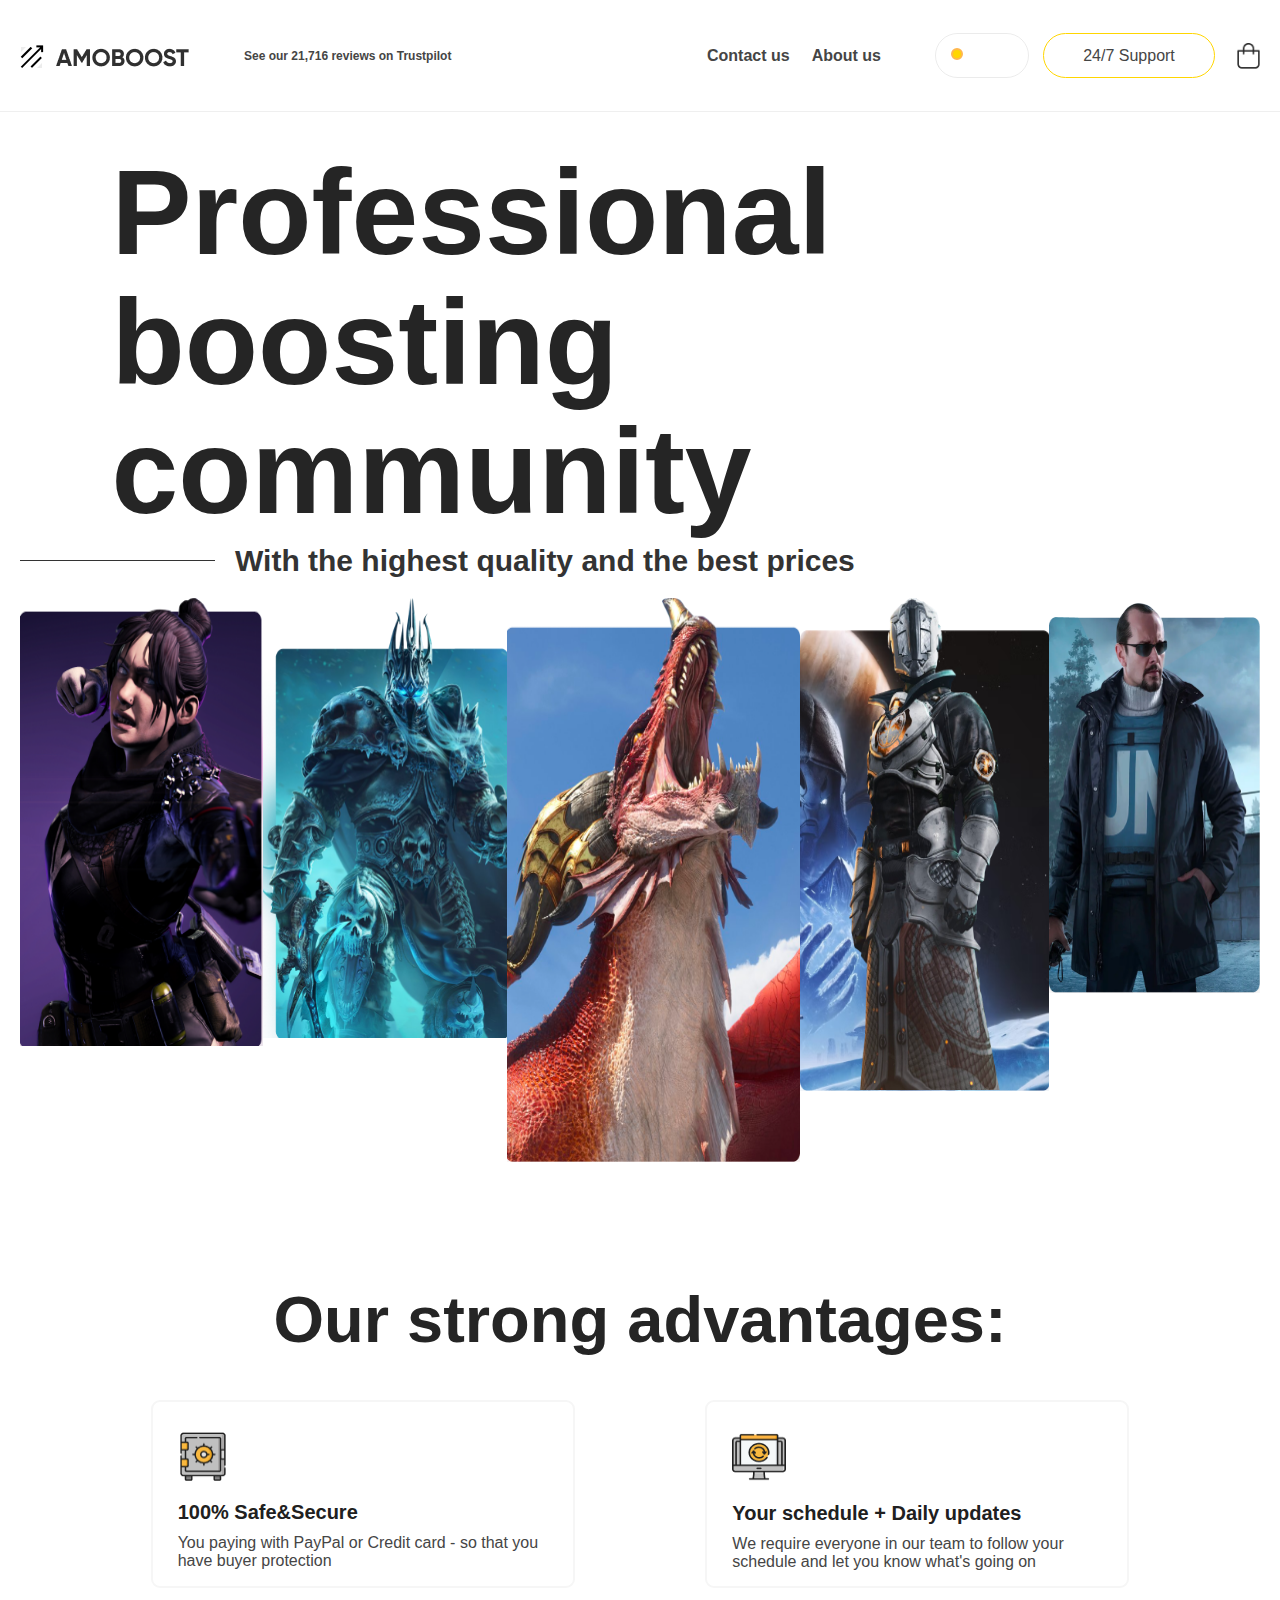
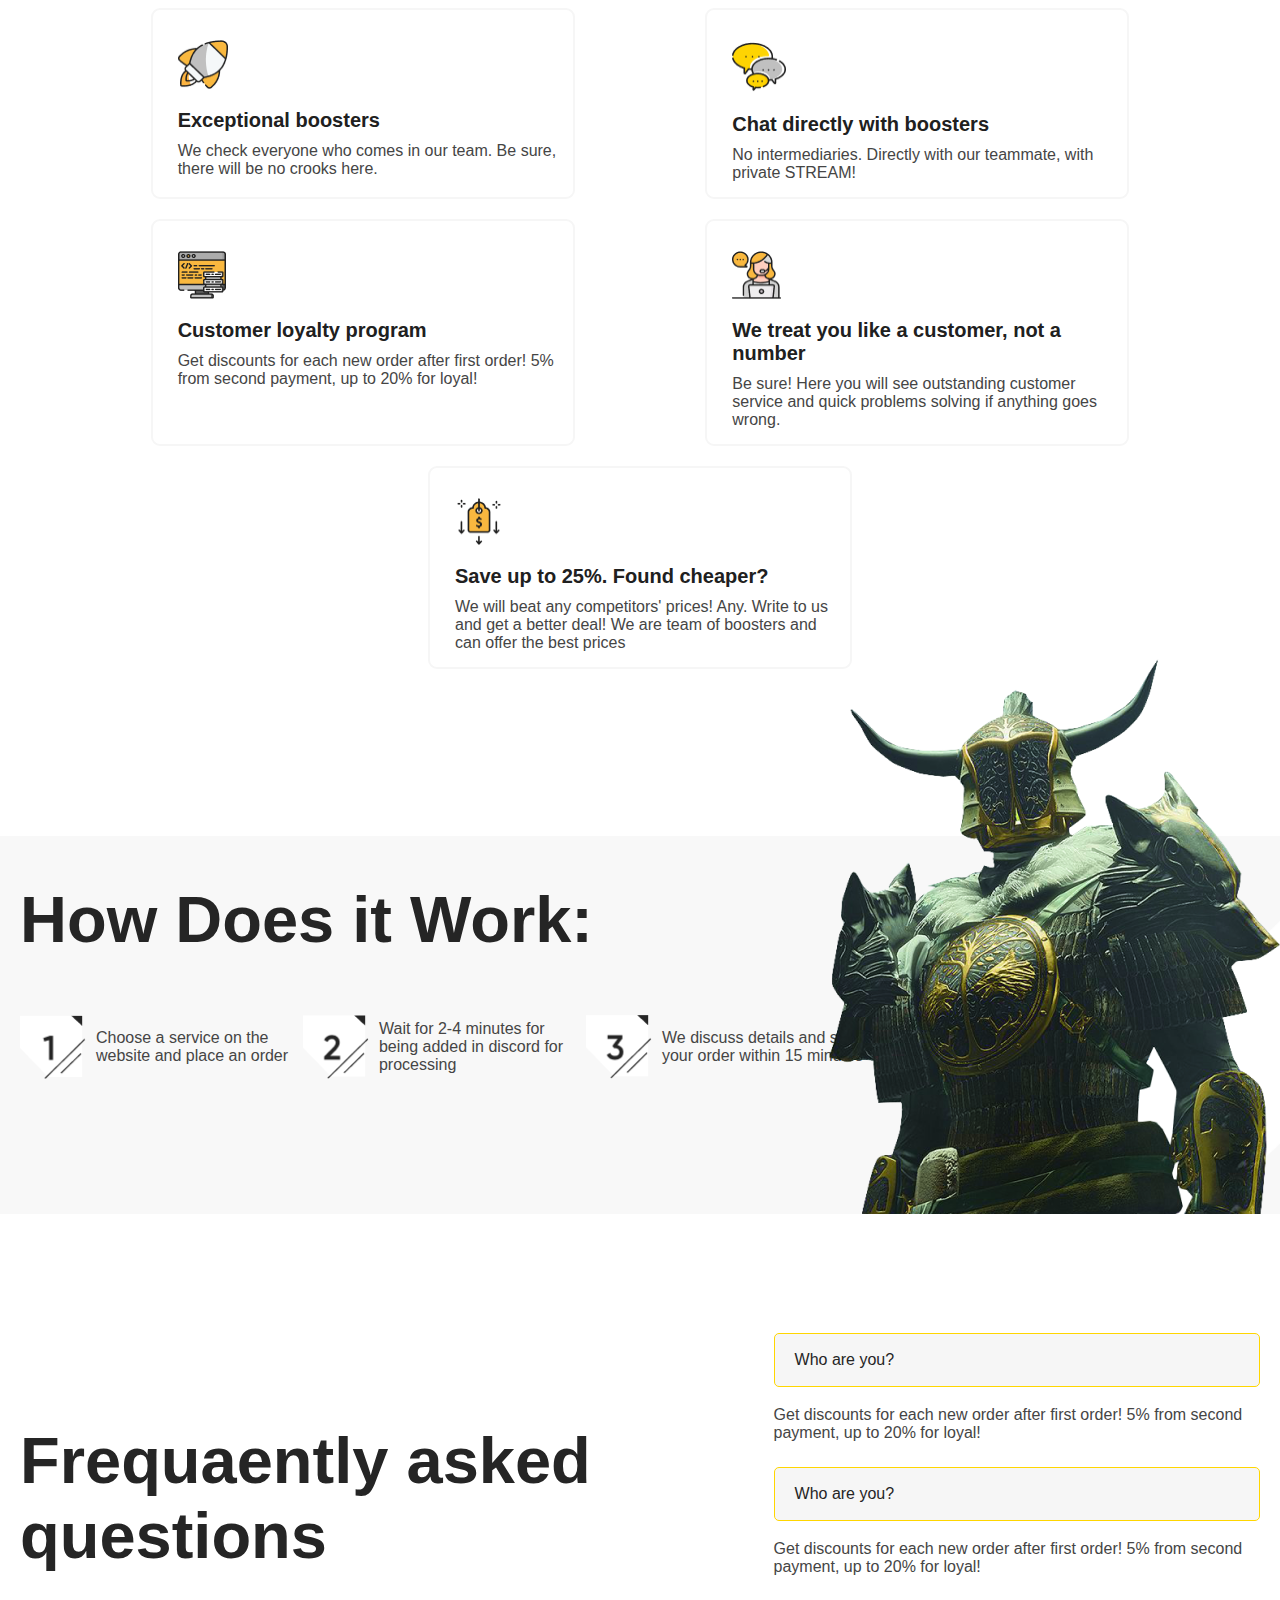
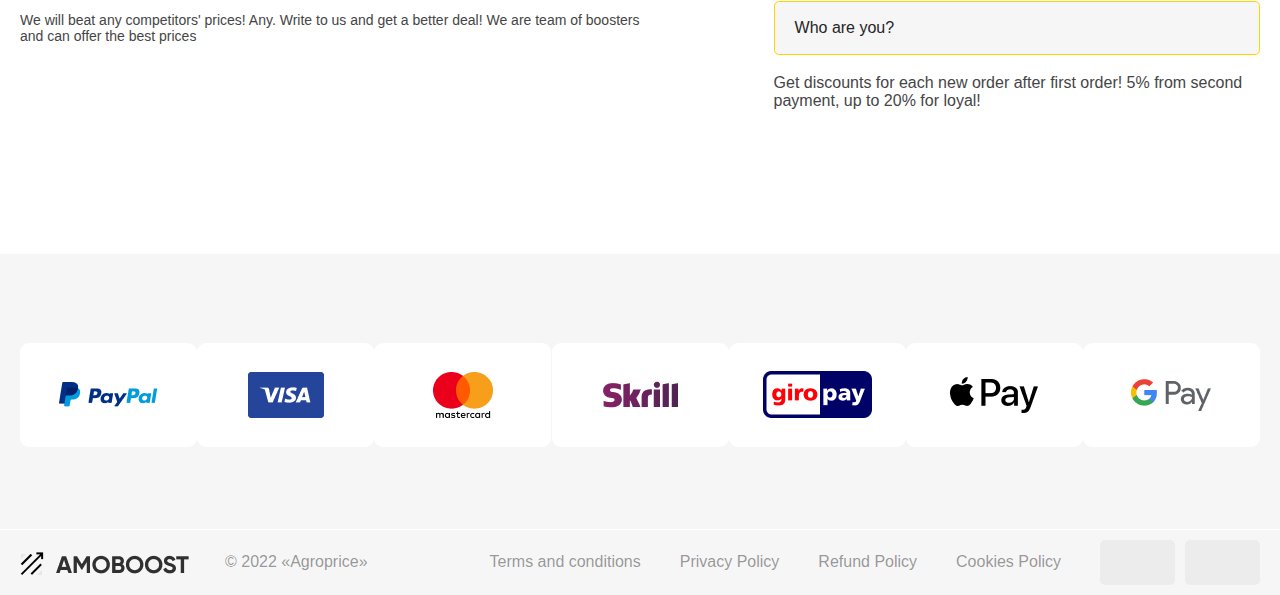
==== commit 9a29d5f3: "card-pay tablet" ====
--- a/index.html
+++ b/index.html
@@ -5,7 +5,7 @@
     <meta http-equiv="X-UA-Compatible" content="IE=edge" />
     <meta name="viewport" content="width=device-width, initial-scale=1.0" />
     <title>AMOBOOST</title>
-    <link href="https://fonts.cdnfonts.com/css/gilroy-bold" rel="stylesheet" />
+   <link href="https://fonts.cdnfonts.com/css/gilroy-bold?styles=20876,20877,20878,20879,20880" rel="stylesheet">
     <link rel="stylesheet" href="style.css" />
   </head>
   <body>
--- a/style.css
+++ b/style.css
@@ -6,10 +6,12 @@
   --title-color: #252525;
   --secondary-title-color: #202020;
 }
-html {
+*,
+html,
+::before,
+::after {
   box-sizing: border-box;
 }
-
 h1,
 h2,
 h3,
@@ -20,7 +22,8 @@
 }
 
 body {
-  font-family: 'gilroy-bold', sans-serif;
+  font-family: 'Gilroy-Bold', sans-serif;
+  font-style: normal;
   font-weight: 500;
   font-size: 16px;
   color: var(--main-text-color);
@@ -495,8 +498,8 @@
   }
 }
 .faq__title {
-  background: #f6f6f6;
-  border: 1px solid #ffd600;
+  background: var(--main--color);
+  border: 1px solid var(--accent-color);
   border-radius: 5px;
   padding: 12px 16px;
   margin-bottom: 7px;
@@ -642,6 +645,7 @@
   }
 }
 .breadcrumb__item {
+  font-family: 'Gilroy-Light', sans-serif;
   display: inline;
   font-weight: 400;
   color: #2b2b2b;
@@ -1059,6 +1063,7 @@
 
 /*Card*/
 .banner__bg {
+  position: relative;
   height: 314px;
   background-image: linear-gradient(102.26deg, rgba(17, 17, 17, 0.4) 22.26%, rgba(17, 17, 17, 0) 67.61%),
     url(./images/bg-card-mob.png);
@@ -1082,6 +1087,190 @@
     margin-bottom: 31px;
   }
 }
+.banner__bg-inner {
+  padding: 29px;
+}
+.banner__title {
+  font-size: 24px;
+  font-weight: 700;
+  color: #ffffff;
+  margin-bottom: 10px;
+  line-height: 1.33;
+}
+@media screen and (min-width: 768px) {
+  .banner__title {
+    font-size: 32px;
+    margin-bottom: 10px;
+    line-height: 1.31;
+  }
+}
+@media screen and (min-width: 1024px) {
+  .banner__title {
+    font-size: 50px;
+    margin-bottom: 34px;
+    line-height: 1.2;
+  }
+}
+.banner__stars {
+  display: flex;
+  flex-wrap: wrap;
+  align-items: center;
+}
+.banner__stars-list {
+  display: flex;
+  flex-wrap: wrap;
+}
+.banner__stars-item {
+  margin-right: 4px;
+}
+.banner__stars-item:last-child {
+  margin-right: 10px;
+}
+.banner__stars-text {
+  background: rgba(255, 255, 255, 0.38);
+  border-radius: 5px;
+  color: #ffffff;
+  padding: 6px;
+}
+.banner__list {
+  display: flex;
+  justify-content: space-between;
+  position: absolute;
+  bottom: 29px;
+}
+@media screen and (min-width: 768px) {
+  .banner__list {
+    bottom: 59px;
+  }
+}
+.banner__item {
+  width: 44%;
+}
+@media screen and (min-width: 768px) {
+  .banner__item {
+    width: auto;
+    margin-right: 35px;
+  }
+}
+.banner__item-title {
+  font-size: 32px;
+  font-weight: 700;
+  color: #ffffff;
+  margin-bottom: 4px;
+}
+@media screen and (min-width: 768px) {
+  .banner__item-title {
+    font-size: 35px;
+  }
+}
+.banner__item-text {
+  font-family: 'Gilroy-Light', sans-serif;
+  font-size: 12px;
+  font-weight: 400;
+  color: #ffffff;
+  line-height: 1.13;
+}
+@media screen and (min-width: 768px) {
+  .banner__item-text {
+    font-size: 15px;
+  }
+}
+.card__pay {
+  display: flex;
+  justify-content: space-between;
+  border: 2px solid var(--main--color);
+  border-radius: 9px;
+  padding: 22px 31px;
+  margin-bottom: 46px;
+}
+@media screen and (min-width: 768px) {
+  .card__pay {
+    width: 253px;
+    display: block;
+    padding: 22px 23px 32px 21px;
+  }
+}
+@media screen and (min-width: 1024px) {
+  .card__pay {
+    width: 285px;
+  }
+}
+.card__pay-money {
+  font-size: 40px;
+  font-weight: 800;
+  color: var(--title-color);
+}
+@media screen and (min-width: 768px) {
+  .card__pay-money {
+    margin-bottom: 5px;
+  }
+}
+@media screen and (min-width: 1024px) {
+  .card__pay-money {
+  }
+}
+.card__pay-inner {
+  display: none;
+}
+@media screen and (min-width: 768px) {
+  .card__pay-inner {
+    display: block;
+  }
+}
+.card__pay-title {
+  font-family: 'Gilroy-Medium', sans-serif;
+  color: #2b2b2b;
+  margin-bottom: 15px;
+}
+@media screen and (min-width: 1024px) {
+  .card__pay-title {
+  }
+}
+.card__pay-text {
+  font-family: 'Gilroy-Light', sans-serif;
+  font-size: 14px;
+  margin-bottom: 17px;
+  line-height: 1.5;
+}
+
+@media screen and (min-width: 1024px) {
+  .card__pay {
+    width: 285px;
+  }
+}
+.accent {
+  font-family: 'Gilroy-Bold', sans-serif;
+  text-decoration: underline;
+  font-weight: 600;
+  color: #373737;
+}
+.card__pay-btn {
+  border: 2px solid #f9b83f;
+  border-radius: 5px;
+  padding: 18px 40px;
+}
+@media screen and (min-width: 768px) {
+  .card__pay-btn {
+    display: flex;
+    flex-wrap: wrap;
+    justify-content: center;
+    width: 206px;
+    font-weight: 700;
+    color: #2b2b2b;
+    padding-right: 0;
+    padding-left: 0;
+    margin-bottom: 15px;
+  }
+}
+@media screen and (min-width: 1024px) {
+  .card__pay-btn {
+  }
+}
+.card__pay-btn--color {
+  background-color: #f9b83f;
+  margin-bottom: 0;
+}
+
 @media screen and (min-width: 1024px) {
   .product__container {
     width: 1491px;
@@ -1091,7 +1280,7 @@
 .option__item {
   display: flex;
   justify-content: space-between;
-  background: #f6f6f6;
+  background: var(--main--color);
   border-radius: 5px;
   padding: 23px 20px;
   margin-bottom: 15px;
@@ -1148,7 +1337,17 @@
 .checkbox__option input[type='checkbox']:checked + .checkbox__option-switch:before {
   transform: translateX(28px);
 }
-
+.payoption__list {
+  display: flex;
+  flex-wrap: wrap;
+  padding: 13px;
+  border: 1px solid #2d2d2d;
+  border-radius: 5px;
+}
+.payoption__item {
+  padding: 10px 0;
+  background: #f2f2f2;
+}
 /*Terms and conditions*/
 .terms__title {
 }
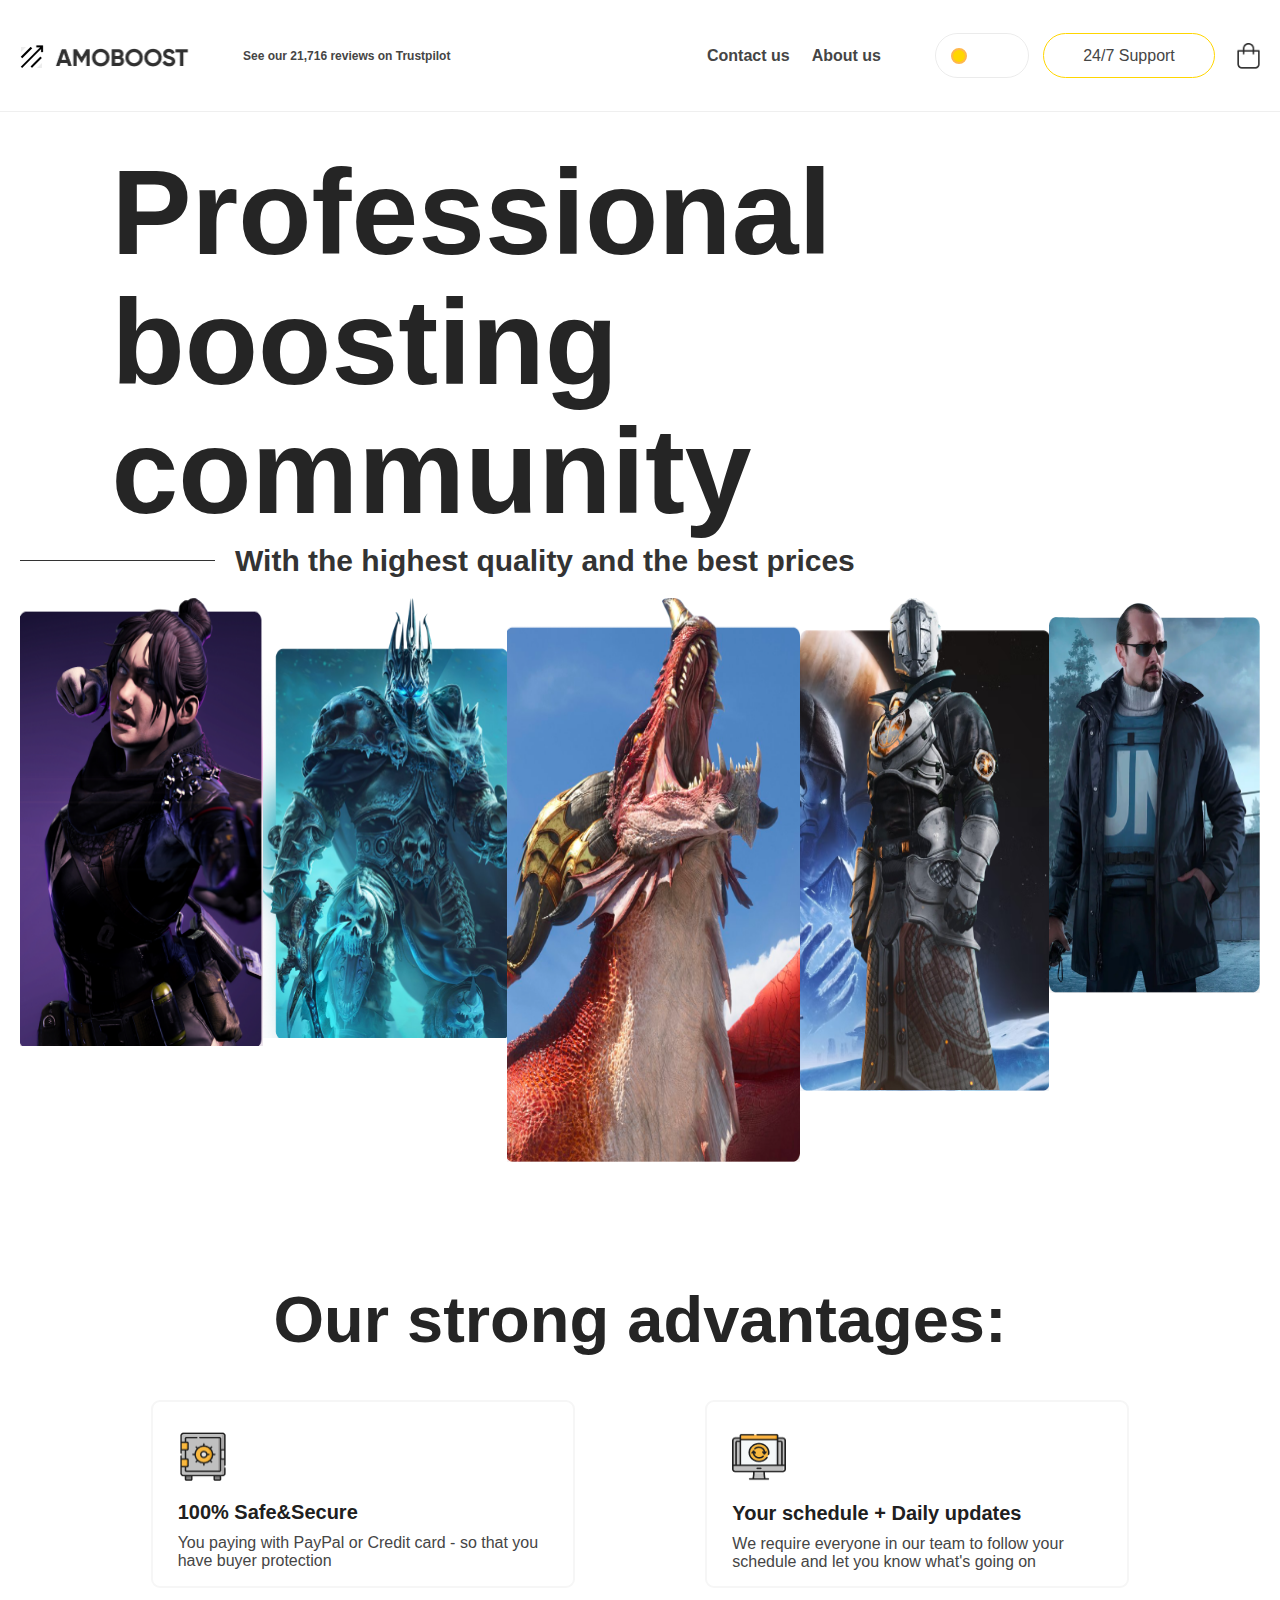
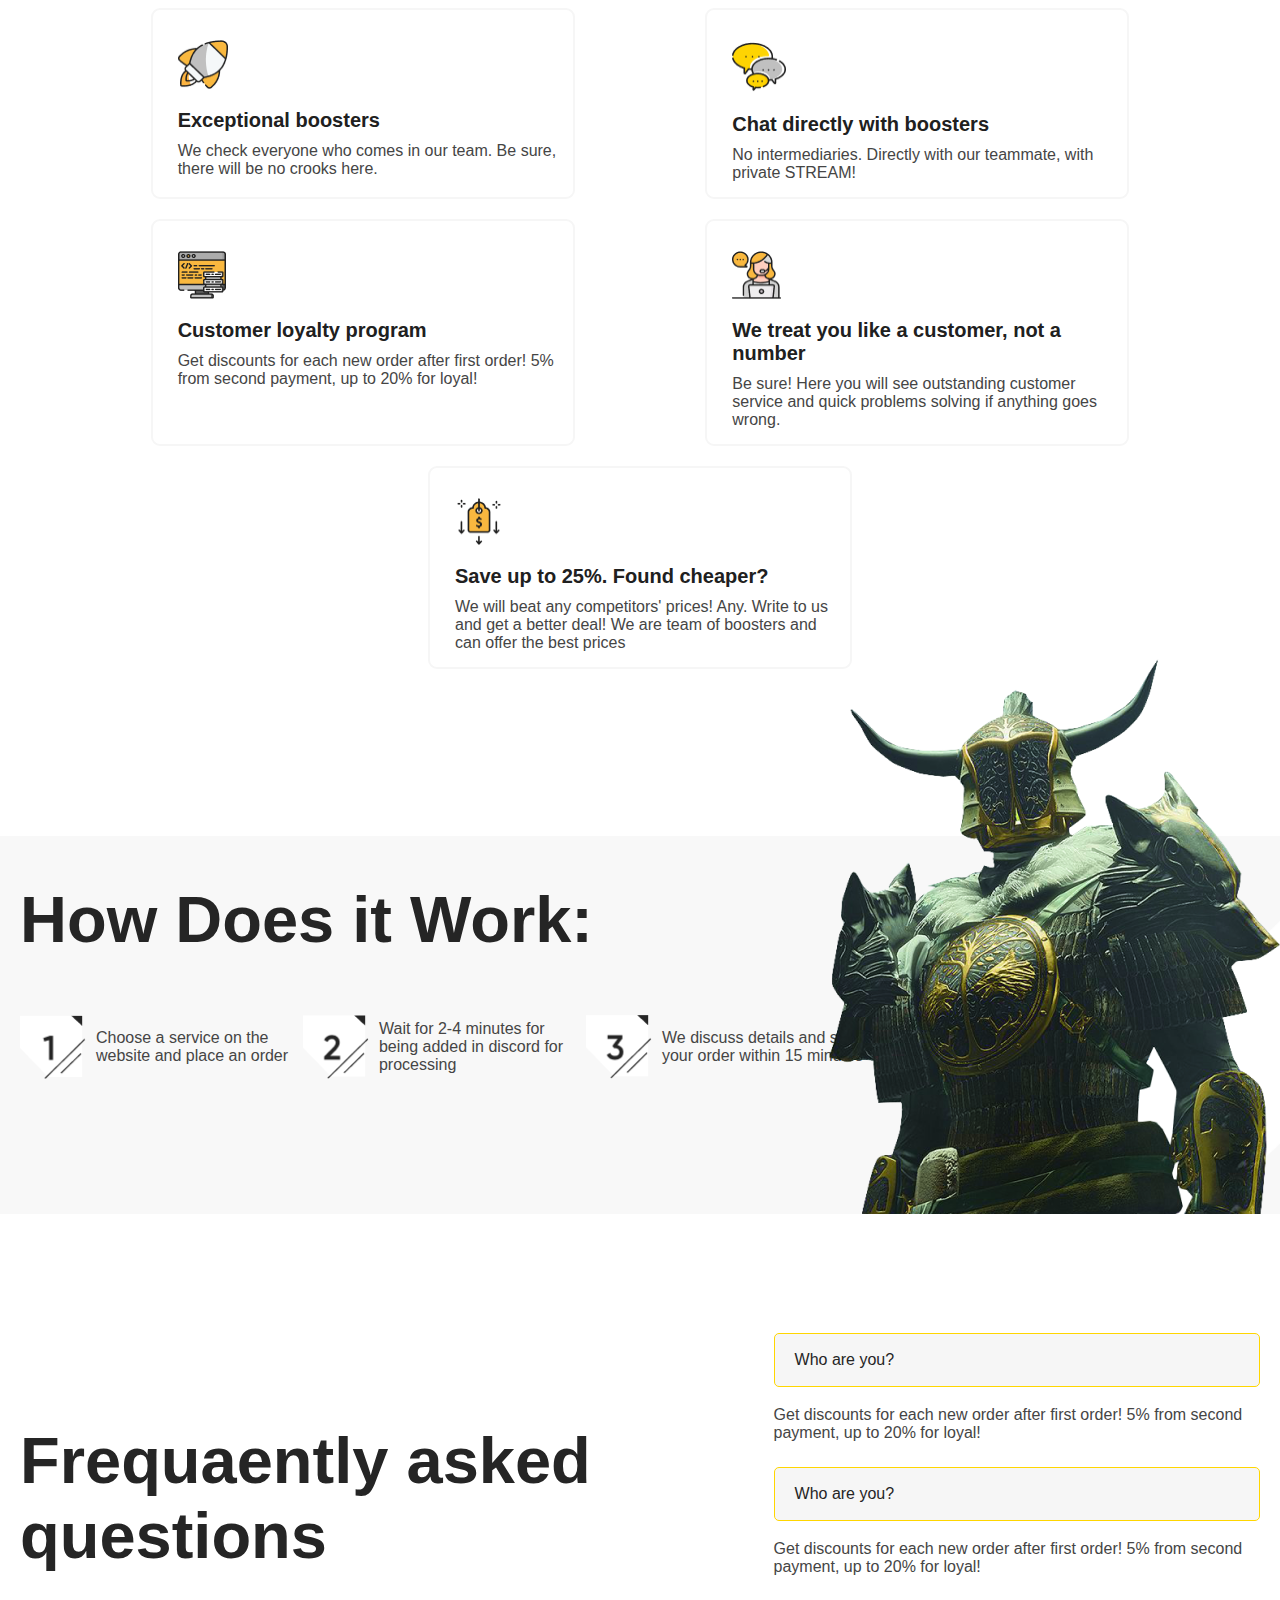
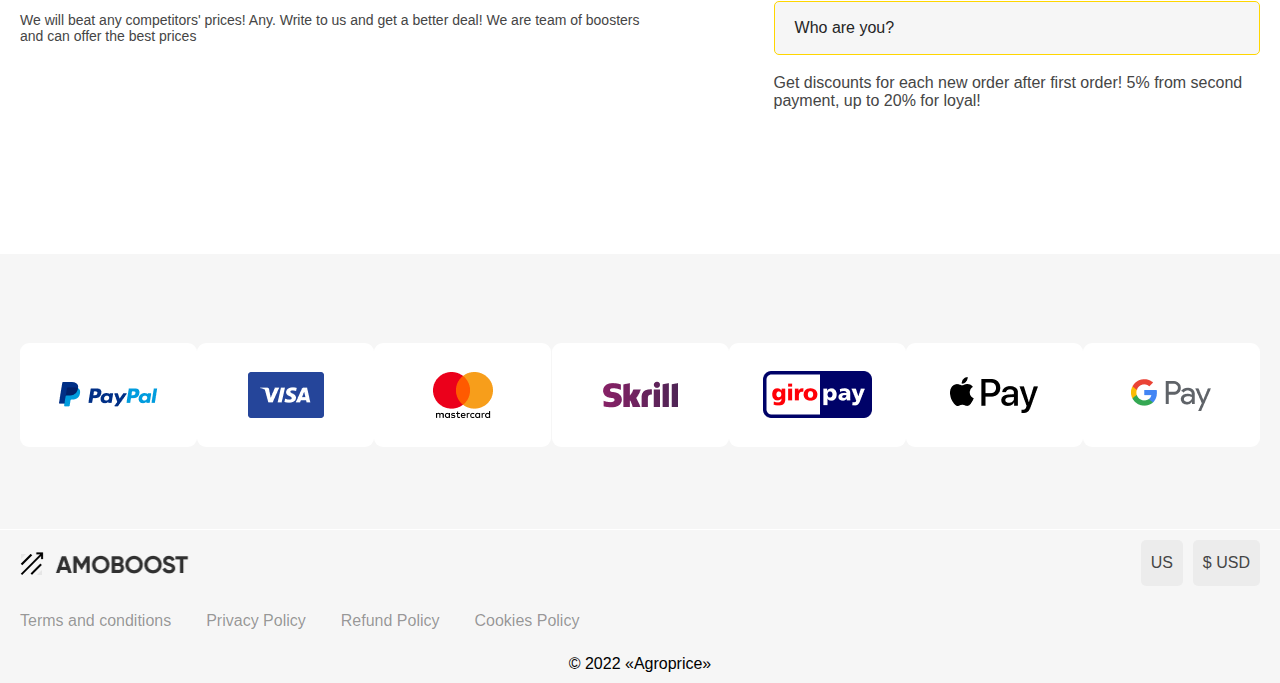
==== commit 796cf83b: "footer" ====
--- a/index.html
+++ b/index.html
@@ -240,27 +240,30 @@
         </div>
       </section>
     </main>
-    <footer>
+    <footer class="footer">
       <div class="container footer__container">
-        <div class="footer__left-part">
-      <img src="./images/logo.png" alt="logo" />
-      <p class="footer__text">© 2022 «Agroprice»</p></div>
-      <div class="footer__right-part">
+        <div class="fooret__inner">
+     
+       <img class="logo" src="./images/logo.png" alt="logo" width="126" height="17"/>
+      <div class="footer__switch">
+       <ul class="list footer__switch-lang">
+  <li>US
+  </li>
+  <li>
+  </li>
+</ul>
+<ul class="list footer__switch-cash">
+  <li><span>$</span> USD</li>
+  <li></li>
+</ul></div></div>
       <ul class="list footer__list-nav">
         <li class="footer__item-nav">
           <a class="link" href="">Terms and conditions</a> </li>
         <li class="footer__item-nav"><a class="link" href="">Privacy Policy</a></li>
         <li class="footer__item-nav"><a class="link" href="">Refund Policy</a></li>
         <li class="footer__item-nav"><a class="link" href="">Cookies Policy</a></li>
-      </ul>
-<ul class="list footer__switch-lang">
-  <li></li>
-  <li></li>
-</ul>
-<ul class="list footer__switch-cash">
-  <li></li>
-  <li></li>
-</ul></div></div>
+      </ul><p class="footer__text">© 2022 «Agroprice»</p></div>
+
     </footer>
   </body>
 </html>
--- a/style.css
+++ b/style.css
@@ -7,9 +7,7 @@
   --secondary-title-color: #202020;
 }
 *,
-html,
-::before,
-::after {
+html {
   box-sizing: border-box;
 }
 h1,
@@ -89,6 +87,18 @@
 }
 .logo {
   margin-right: 19px;
+}
+@media screen and (min-width: 768px) {
+  .logo {
+    width: 202px;
+    height: 24px;
+  }
+}
+@media screen and (min-width: 1024px) {
+  .logo {
+    width: 204px;
+    height: 25px;
+  }
 }
 .header__nav {
   display: flex;
@@ -586,9 +596,6 @@
   background-color: var(--main--color);
 }
 .footer__container {
-  display: flex;
-  flex-wrap: wrap;
-  justify-content: space-between;
   padding-top: 22px;
   padding-bottom: 29px;
 }
@@ -604,35 +611,68 @@
     padding-bottom: 10px;
   }
 }
-.footer__text {
-  font-weight: 300;
-  color: rgba(16, 16, 16, 0.43);
-}
-.footer__left-part,
-.footer__right-part {
-  display: flex;
-  flex-wrap: wrap;
+.fooret__inner{
+  display: flex;
+  justify-content: space-between;
   align-items: center;
-}
-.footer__list-nav {
-  display: flex;
-  flex-wrap: wrap;
-}
-.footer__item-nav {
-  margin-right: 39px;
-  font-weight: 300;
-  color: rgba(16, 16, 16, 0.43);
+  margin-bottom: 26px;
+}
+.footer .logo{
+  margin-right: 40px;
+}
+.footer__switch{
+  display: flex;
 }
 .footer__switch-lang,
 .footer__switch-cash {
-  width: 75px;
-  height: 45px;
   background: rgba(0, 0, 0, 0.04);
   border-radius: 5px;
+  padding: 14px 10px;
 }
 .footer__switch-lang {
   margin-right: 10px;
 }
+@media screen and (min-width: 768px) {
+  .footer__list-nav {
+  display: flex;
+  }
+}
+@media screen and (min-width: 1024px) {
+  .footer__list-nav {
+  
+  }
+}
+
+.footer__item-nav {
+  font-family: 'Gilroy-Light', sans-serif;
+  font-size: 15px;
+  font-weight: 300;
+  text-align: center;
+  color: rgba(16, 16, 16, 0.43);
+  margin-bottom: 25px;
+}
+@media screen and (min-width: 768px) {
+  .footer__item-nav  {
+margin-right: 35px;
+font-size: 16px;
+  }
+}
+@media screen and (min-width: 1024px) {
+  .footer__item-nav  {
+   
+  }
+}
+.footer__text {
+  
+  font-family: 'Gilroy-Light', sans-serif;
+  font-weight: 300;
+  text-align: center;
+  color: #000000;
+}
+
+
+
+
 
 /*Catalog*/
 
@@ -947,6 +987,12 @@
     padding: 4px 10px;
   }
 }
+@media screen and (min-width: 1024px) {
+  .reviews .product__container {
+    position: relative;
+  }
+}
+
 .reviews__title {
   margin-bottom: 29px;
 }
@@ -955,6 +1001,128 @@
     margin-bottom: 23px;
   }
 }
+.arrow-left,
+.arrow-right {
+  position: absolute;
+  display: flex;
+  flex-wrap: wrap;
+  justify-content: center;
+  align-items: center;
+  width: 34px;
+  height: 34px;
+  border-radius: 50%;
+  background-color: #f9b83f;
+}
+.arrow-left {
+  left: 9px;
+  transform: translateY(230px);
+}
+@media screen and (min-width: 768px) {
+  .arrow-left {
+    transform: translateY(100px);
+    left: 6px;
+  }
+}
+@media screen and (min-width: 1024px) {
+  .arrow-left {
+    left: -15px;
+  }
+}
+.arrow-right {
+  right: 9px;
+  transform: translateY(230px);
+}
+@media screen and (min-width: 768px) {
+  .arrow-right {
+    transform: translateY(100px);
+    right: 6px;
+  }
+}
+@media screen and (min-width: 1024px) {
+  .arrow-right {
+    right: -15px;
+  }
+}
+@media screen and (min-width: 768px) {
+  .reviews__list {
+    display: flex;
+  }
+}
+.reviews__item {
+  width: 100%;
+  border: 2px solid var(--main--color);
+  border-radius: 9px;
+  padding: 20px;
+  margin-bottom: 20px;
+  margin-right: 17px;
+}
+@media screen and (min-width: 768px) {
+  .reviews__item {
+    width: 49%;
+  }
+  .reviews__item:nth-child(2) {
+    margin-right: 0;
+  }
+}
+.reviews__item:nth-child(n + 3) {
+  display: none;
+}
+@media screen and (min-width: 1024px) {
+  .reviews__item:nth-child(2) {
+    margin-right: 17px;
+  }
+  .reviews__item:nth-child(n + 3) {
+    display: block;
+  }
+  .reviews__item:last-child {
+    margin-right: 0;
+  }
+}
+.reviews__item-inner {
+  display: flex;
+  flex-wrap: wrap;
+  align-items: center;
+  margin-bottom: 34px;
+}
+.reviews__stars-list {
+  display: flex;
+  flex-wrap: wrap;
+}
+.reviews__star {
+  margin-right: 3px;
+}
+.reviews__verif-icon {
+  display: flex;
+  flex-wrap: wrap;
+  justify-content: center;
+  align-items: center;
+  width: 19px;
+  height: 19px;
+  border-radius: 50%;
+  background-color: #f9b83f;
+  margin-right: 14px;
+  margin-left: 7px;
+}
+.reviews__verif {
+  font-weight: 700;
+  color: #000000;
+}
+.reviews__item-title {
+  font-size: 20px;
+  font-weight: 700;
+  color: #000000;
+  margin-bottom: 10px;
+}
+.reviews__item-text {
+  font-family: 'Gilroy-Light', sans-serif;
+  color: #000000;
+  margin-bottom: 59px;
+}
+.reviews__item-time {
+  font-weight: 600;
+  color: rgba(0, 0, 0, 0.31);
+}
+
 .whywe__title {
   margin-bottom: 15px;
 }
@@ -976,7 +1144,7 @@
 
 .whywe__item {
   position: relative;
-  width: 71%;
+  width: 100%;
   border: 2px solid var(--main--color);
   border-radius: 9px;
   text-align: center;
@@ -984,14 +1152,10 @@
   padding: 35px 38px 43px 38px;
   margin-bottom: 20px;
 }
-@media screen and (min-width: 768px) {
+
+@media screen and (min-width: 1024px) {
   .whywe__item {
-    width: 100%;
-  }
-}
-@media screen and (min-width: 1024px) {
-  .whywe__item {
-    width: 43%;
+    width: 49%;
     margin-right: 20px;
   }
   .whywe__item:nth-child(2n) {
@@ -1012,20 +1176,17 @@
 }
 .whywe__item-text {
 }
-.info,
-.info__text--pading {
+.info__inner {
   padding-bottom: 27px;
 }
 @media screen and (min-width: 768px) {
-  .info,
-  .info__text--pading {
+  .info__inner {
     padding-bottom: 44px;
   }
 }
 
 @media screen and (min-width: 1024px) {
-  .info,
-  .info__text--pading {
+  .info__inner {
     padding-bottom: 90px;
   }
 }
@@ -1033,11 +1194,12 @@
   font-size: 28px;
   font-weight: 800;
   margin-bottom: 27px;
+  color: var(--title-color);
 }
 @media screen and (min-width: 768px) {
   .info__title {
     font-size: 32px;
-    margin-bottom: 43px;
+    margin-bottom: 42px;
   }
 }
 
@@ -1047,21 +1209,19 @@
   }
 }
 .info__text {
+  font-family: 'Gilroy-Medium', sans-serif;
   margin-bottom: 27px;
 }
 @media screen and (min-width: 768px) {
   .info__text {
-    margin-bottom: 43px;
-  }
-}
-
-@media screen and (min-width: 1024px) {
-  .info__text {
-    margin-bottom: 17px;
+    margin-bottom: 20px;
   }
 }
 
 /*Card*/
+.card__pay-position {
+  position: relative;
+}
 .banner__bg {
   position: relative;
   height: 314px;
@@ -1077,18 +1237,26 @@
     height: 390px;
     background-image: linear-gradient(102.26deg, rgba(17, 17, 17, 0.4) 22.26%, rgba(17, 17, 17, 0) 67.61%),
       url(./images/bg-card-tablet.png);
-    margin-bottom: 21px;
+    margin-bottom: 64px;
+    margin-top: 30px;
   }
 }
 @media screen and (min-width: 1024px) {
   .banner__bg {
     background-image: linear-gradient(102.26deg, rgba(17, 17, 17, 0.4) 22.26%, rgba(17, 17, 17, 0) 67.61%),
       url(./images/bg-card.png);
-    margin-bottom: 31px;
+    margin-bottom: 91px;
+    margin-top: 24px;
   }
 }
 .banner__bg-inner {
   padding: 29px;
+}
+@media screen and (min-width: 768px) {
+  .banner__bg-inner {
+    width: 61%;
+    padding: 29px;
+  }
 }
 .banner__title {
   font-size: 24px;
@@ -1182,17 +1350,24 @@
   border-radius: 9px;
   padding: 22px 31px;
   margin-bottom: 46px;
+  background-color: #ffffff;
 }
 @media screen and (min-width: 768px) {
   .card__pay {
+    position: absolute;
+    bottom: -25px;
+    right: 20px;
     width: 253px;
     display: block;
     padding: 22px 23px 32px 21px;
+    margin: 0;
   }
 }
 @media screen and (min-width: 1024px) {
   .card__pay {
     width: 285px;
+    padding: 32px 16px 32px 25px;
+    bottom: -51px;
   }
 }
 .card__pay-money {
@@ -1207,6 +1382,7 @@
 }
 @media screen and (min-width: 1024px) {
   .card__pay-money {
+    margin-bottom: 25px;
   }
 }
 .card__pay-inner {
@@ -1224,6 +1400,7 @@
 }
 @media screen and (min-width: 1024px) {
   .card__pay-title {
+    margin-bottom: 17px;
   }
 }
 .card__pay-text {
@@ -1234,8 +1411,8 @@
 }
 
 @media screen and (min-width: 1024px) {
-  .card__pay {
-    width: 285px;
+  .card__pay-text {
+    margin-bottom: 24px;
   }
 }
 .accent {
@@ -1264,6 +1441,7 @@
 }
 @media screen and (min-width: 1024px) {
   .card__pay-btn {
+    width: 233px;
   }
 }
 .card__pay-btn--color {
@@ -1273,30 +1451,67 @@
 
 @media screen and (min-width: 1024px) {
   .product__container {
-    width: 1491px;
-  }
-}
-
+    max-width: 1491px;
+  }
+}
+.option__title {
+  font-size: 24px;
+  font-weight: 800;
+  color: var(--title-color);
+  margin-bottom: 26px;
+}
+@media screen and (min-width: 768px) {
+  .option__title {
+    font-size: 45px;
+    margin-bottom: 35px;
+  }
+}
+@media screen and (min-width: 1024px) {
+  .option__title {
+    font-size: 65px;
+    margin-bottom: 30px;
+  }
+}
 .option__item {
   display: flex;
-  justify-content: space-between;
+  align-items: center;
   background: var(--main--color);
   border-radius: 5px;
-  padding: 23px 20px;
+  padding: 12px 21px;
   margin-bottom: 15px;
 }
+@media screen and (min-width: 768px) {
+  .option__item {
+    position: relative;
+    display: block;
+    padding: 23px 20px;
+  }
+}
 .option__item-inner {
-  display: flex;
-}
+  margin-left: 25px;
+}
+@media screen and (min-width: 768px) {
+  .option__item-inner {
+    display: flex;
+    justify-content: space-between;
+    margin-left: 75px;
+  }
+}
+
 .checkbox__option {
   display: inline-block;
   height: 28px;
   line-height: 28px;
-  margin-right: 10px;
   position: relative;
   vertical-align: middle;
   font-size: 14px;
   user-select: none;
+}
+@media screen and (min-width: 768px) {
+  .checkbox__option {
+    position: absolute;
+    top: 18px;
+  }
 }
 .checkbox__option .checkbox__option-switch {
   position: relative;
@@ -1337,6 +1552,30 @@
 .checkbox__option input[type='checkbox']:checked + .checkbox__option-switch:before {
   transform: translateX(28px);
 }
+.option__item img {
+  margin-left: 13px;
+}
+@media screen and (min-width: 768px) {
+  .option__inner-img {
+    display: flex;
+    align-items: center;
+  }
+  .option__item img {
+    margin-right: 12px;
+  }
+}
+
+.option__text {
+  font-family: 'Gilroy-Medium', sans-serif;
+  font-size: 18px;
+  color: #2b2b2b;
+}
+
+.option__money {
+  font-size: 18px;
+  font-weight: 700;
+  color: #2d2d2d;
+}
 .payoption__list {
   display: flex;
   flex-wrap: wrap;
@@ -1348,10 +1587,3 @@
   padding: 10px 0;
   background: #f2f2f2;
 }
-/*Terms and conditions*/
-.terms__title {
-}
-.terms__text {
-}
-.terms__title-secondary {
-}
